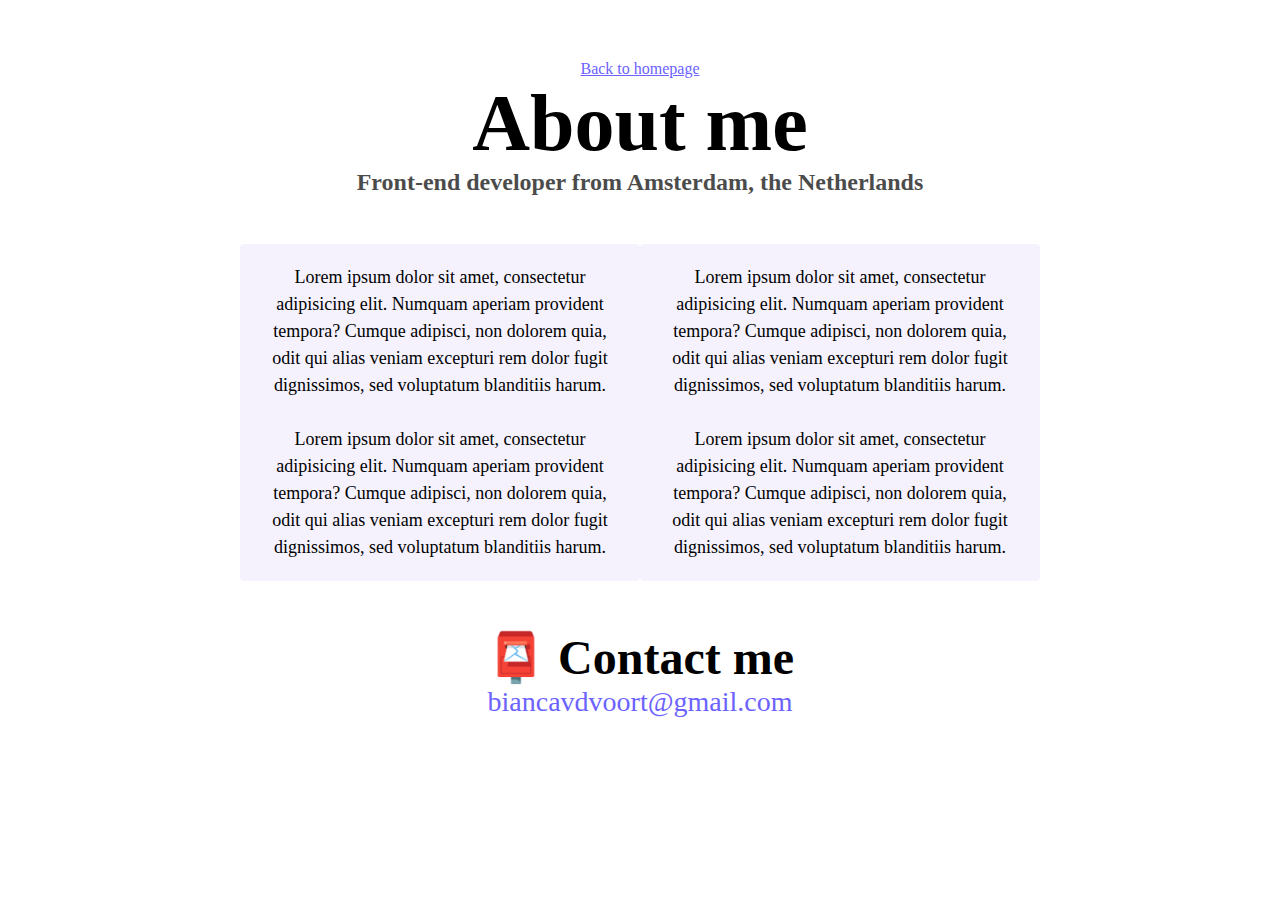
==== aboutme.html @ bd86a1dc "Added styling to buttons and added anchor link to contact me button" ====
<!DOCTYPE html>
<html lang="en">
  <head>
    <meta charset="UTF-8" />
    <meta http-equiv="X-UA-Compatible" content="IE=edge" />
    <meta name="viewport" content="width=device-width, initial-scale=1.0" />
    <title>About me</title>
    <link rel="stylesheet" href="src/style.css" />
  </head>
  <body>
    <a href="index.html" class="homepage">Back to homepage</a>
    <h1>About me</h1>

    <h3>Front-end developer from Amsterdam, the Netherlands</h3>

    <div class="paragraphs-about-me">
      <p>
        Lorem ipsum dolor sit amet, consectetur adipisicing elit. Numquam
        aperiam provident tempora? Cumque adipisci, non dolorem quia, odit qui
        alias veniam excepturi rem dolor fugit dignissimos, sed voluptatum
        blanditiis harum.
        <br />
        <br />
        Lorem ipsum dolor sit amet, consectetur adipisicing elit. Numquam
        aperiam provident tempora? Cumque adipisci, non dolorem quia, odit qui
        alias veniam excepturi rem dolor fugit dignissimos, sed voluptatum
        blanditiis harum.
      </p>
      <p>
        Lorem ipsum dolor sit amet, consectetur adipisicing elit. Numquam
        aperiam provident tempora? Cumque adipisci, non dolorem quia, odit qui
        alias veniam excepturi rem dolor fugit dignissimos, sed voluptatum
        blanditiis harum.
        <br />
        <br />
        Lorem ipsum dolor sit amet, consectetur adipisicing elit. Numquam
        aperiam provident tempora? Cumque adipisci, non dolorem quia, odit qui
        alias veniam excepturi rem dolor fugit dignissimos, sed voluptatum
        blanditiis harum.
      </p>
    </div>
    <div class="contact">
      <h2 id="contact-me">📮 Contact me</h2>
      <a href="mailto:biancavdvoort@gmail.com" class="email-link"
        >biancavdvoort@gmail.com</a
      >
    </div>
  </body>
</html>
---- src/style.css ----
:root {
  --primary-color: #6b62ff;
  --secondary-color: #f5f2fe;
  --box-shadow: 0 5px 10px rgba(0, 0, 0, 0.3);
}

body {
  margin: 60px auto;
  max-width: 800px;
}

h1,
h2,
h3 {
  margin: 0;
  text-align: center;
}

h2 {
  font-size: 48px;
}

h1 {
  font-size: 80px;
}

h3 {
  font-size: 24px;
  opacity: 0.7;
}

p {
  background: var(--secondary-color);
  padding: 20px;
  border-radius: 4px;
  font-size: 18px;
  line-height: 1.5;
  text-align: center;
}

.navigation-links {
  display: flex;
  margin-top: 40px;
  justify-content: center;
}

.navigation-links a {
  margin: 20px;
  border-radius: 4px;
  padding: 20px 15px;
  text-decoration: none;
  text-transform: capitalize;
}

.contact-link {
  background: var(--primary-color);
  box-shadow: var(--box-shadow);
  color: var(--secondary-color);
}

.about-link {
  border: 1px solid var(--primary-color);
  color: var(--primary-color);
}

.homepage {
  color: var(--primary-color);
  display: block;
  text-align: center;
}

.paragraphs-about-me {
  display: flex;
  margin: 30px 0;
}

.email-link {
  display: flex;
  justify-content: center;
  color: var(--primary-color);
  font-size: 28px;
  text-decoration: none;
}
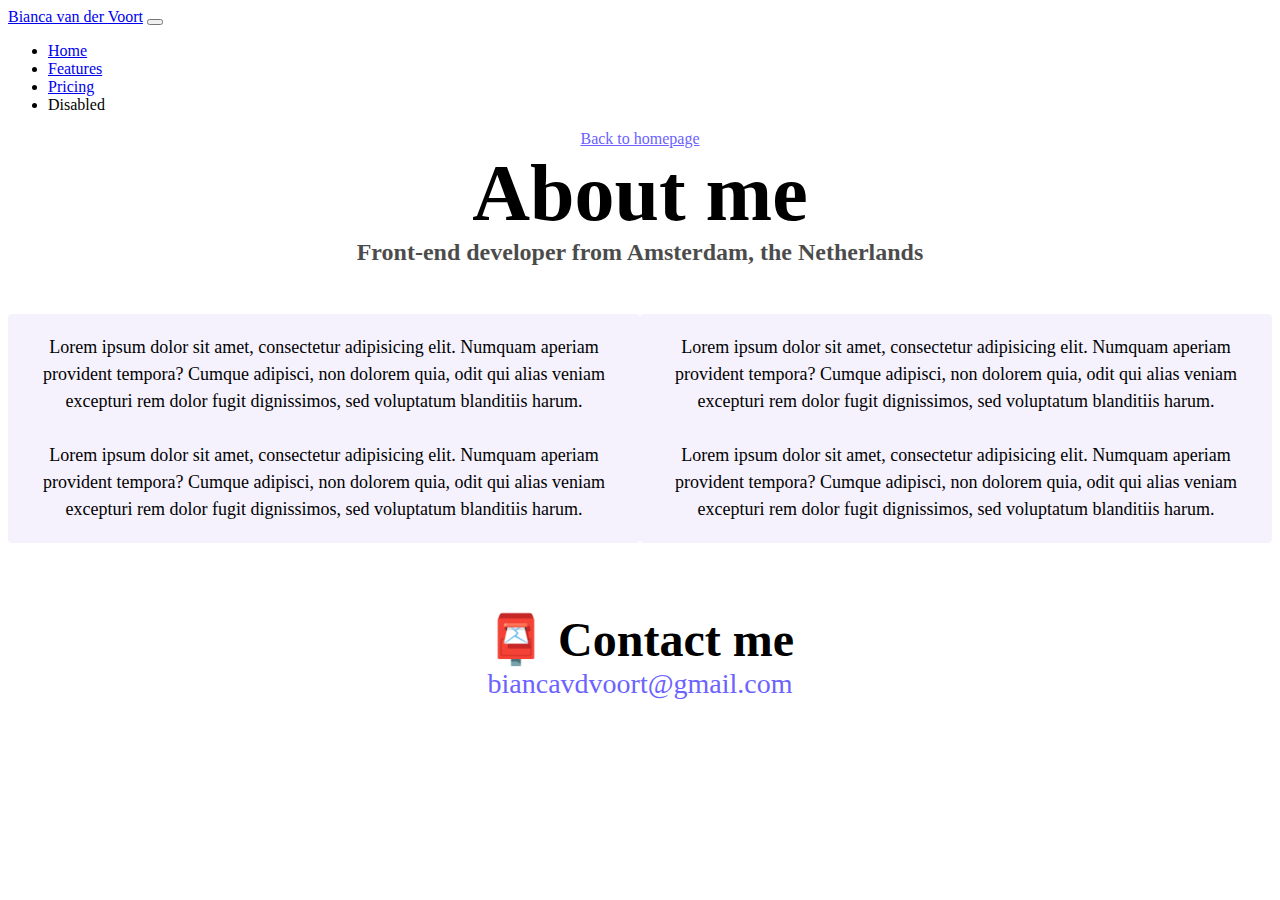
==== commit 53dfb8c9: "Added navbars to index and about me pages" ====
--- a/aboutme.html
+++ b/aboutme.html
@@ -5,9 +5,50 @@
     <meta http-equiv="X-UA-Compatible" content="IE=edge" />
     <meta name="viewport" content="width=device-width, initial-scale=1.0" />
     <title>About me</title>
+    <link
+      href="https://cdn.jsdelivr.net/npm/bootstrap@5.2.3/dist/css/bootstrap.min.css"
+      rel="stylesheet"
+      integrity="sha384-rbsA2VBKQhggwzxH7pPCaAqO46MgnOM80zW1RWuH61DGLwZJEdK2Kadq2F9CUG65"
+      crossorigin="anonymous"
+    />
     <link rel="stylesheet" href="src/style.css" />
   </head>
   <body>
+    <nav class="navbar navbar-expand-lg bg-light">
+      <div class="container-fluid">
+        <a class="navbar-brand" href="#">Bianca van der Voort</a>
+        <button
+          class="navbar-toggler"
+          type="button"
+          data-bs-toggle="collapse"
+          data-bs-target="#navbarNav"
+          aria-controls="navbarNav"
+          aria-expanded="false"
+          aria-label="Toggle navigation"
+        >
+          <span class="navbar-toggler-icon"></span>
+        </button>
+        <div class="collapse navbar-collapse" id="navbarNav">
+          <ul class="navbar-nav">
+            <li class="nav-item">
+              <a class="nav-link active" aria-current="page" href="index.html"
+                >Home</a
+              >
+            </li>
+            <li class="nav-item">
+              <a class="nav-link" href="#">Features</a>
+            </li>
+            <li class="nav-item">
+              <a class="nav-link" href="#">Pricing</a>
+            </li>
+            <li class="nav-item">
+              <a class="nav-link disabled">Disabled</a>
+            </li>
+          </ul>
+        </div>
+      </div>
+    </nav>
+
     <a href="index.html" class="homepage">Back to homepage</a>
     <h1>About me</h1>
 
@@ -45,5 +86,11 @@
         >biancavdvoort@gmail.com</a
       >
     </div>
+
+    <script
+      src="https://cdn.jsdelivr.net/npm/bootstrap@5.2.3/dist/js/bootstrap.bundle.min.js"
+      integrity="sha384-kenU1KFdBIe4zVF0s0G1M5b4hcpxyD9F7jL+jjXkk+Q2h455rYXK/7HAuoJl+0I4"
+      crossorigin="anonymous"
+    ></script>
   </body>
 </html>
--- a/src/style.css
+++ b/src/style.css
@@ -2,11 +2,6 @@
   --primary-color: #6b62ff;
   --secondary-color: #f5f2fe;
   --box-shadow: 0 5px 10px rgba(0, 0, 0, 0.3);
-}
-
-body {
-  margin: 60px auto;
-  max-width: 800px;
 }
 
 h1,
@@ -18,6 +13,7 @@
 
 h2 {
   font-size: 48px;
+  margin-top: 50px;
 }
 
 h1 {
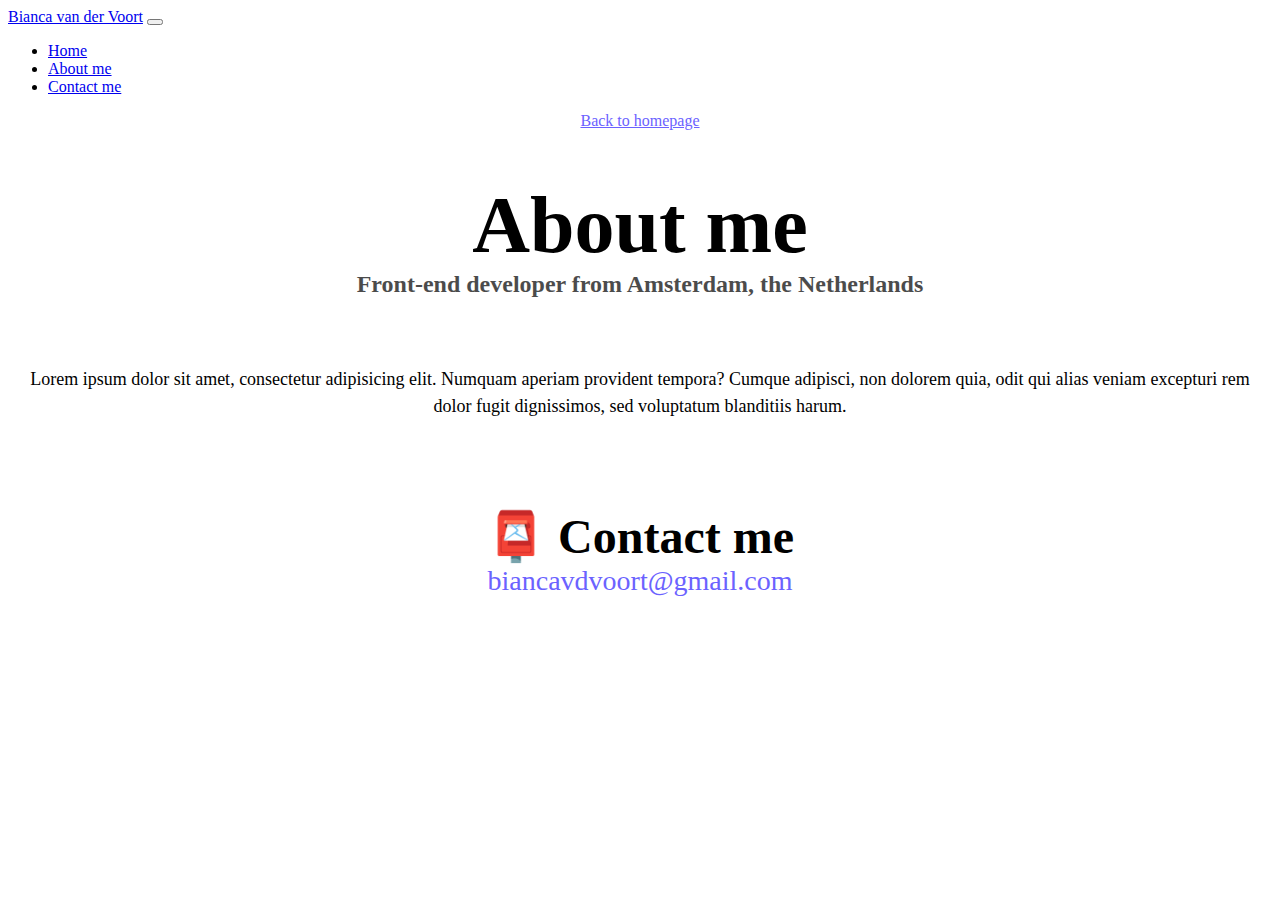
==== commit 82c13de4: "Changed the navbar about page and removed color from CSS." ====
--- a/aboutme.html
+++ b/aboutme.html
@@ -14,7 +14,7 @@
     <link rel="stylesheet" href="src/style.css" />
   </head>
   <body>
-    <nav class="navbar navbar-expand-lg bg-light">
+    <nav class="navbar navbar-expand-lg bg-light fixed-top">
       <div class="container-fluid">
         <a class="navbar-brand" href="#">Bianca van der Voort</a>
         <button
@@ -36,13 +36,10 @@
               >
             </li>
             <li class="nav-item">
-              <a class="nav-link" href="#">Features</a>
+              <a class="nav-link" href="aboutme.html">About me</a>
             </li>
             <li class="nav-item">
-              <a class="nav-link" href="#">Pricing</a>
-            </li>
-            <li class="nav-item">
-              <a class="nav-link disabled">Disabled</a>
+              <a class="nav-link" href="aboutme.html#contact-me">Contact me</a>
             </li>
           </ul>
         </div>
@@ -50,30 +47,12 @@
     </nav>
 
     <a href="index.html" class="homepage">Back to homepage</a>
-    <h1>About me</h1>
+    <h1 class="about-me-h1">About me</h1>
 
     <h3>Front-end developer from Amsterdam, the Netherlands</h3>
 
     <div class="paragraphs-about-me">
       <p>
-        Lorem ipsum dolor sit amet, consectetur adipisicing elit. Numquam
-        aperiam provident tempora? Cumque adipisci, non dolorem quia, odit qui
-        alias veniam excepturi rem dolor fugit dignissimos, sed voluptatum
-        blanditiis harum.
-        <br />
-        <br />
-        Lorem ipsum dolor sit amet, consectetur adipisicing elit. Numquam
-        aperiam provident tempora? Cumque adipisci, non dolorem quia, odit qui
-        alias veniam excepturi rem dolor fugit dignissimos, sed voluptatum
-        blanditiis harum.
-      </p>
-      <p>
-        Lorem ipsum dolor sit amet, consectetur adipisicing elit. Numquam
-        aperiam provident tempora? Cumque adipisci, non dolorem quia, odit qui
-        alias veniam excepturi rem dolor fugit dignissimos, sed voluptatum
-        blanditiis harum.
-        <br />
-        <br />
         Lorem ipsum dolor sit amet, consectetur adipisicing elit. Numquam
         aperiam provident tempora? Cumque adipisci, non dolorem quia, odit qui
         alias veniam excepturi rem dolor fugit dignissimos, sed voluptatum
--- a/src/style.css
+++ b/src/style.css
@@ -26,7 +26,6 @@
 }
 
 p {
-  background: var(--secondary-color);
   padding: 20px;
   border-radius: 4px;
   font-size: 18px;
@@ -77,3 +76,7 @@
   font-size: 28px;
   text-decoration: none;
 }
+
+.about-me-h1 {
+  margin-top: 50px;
+}
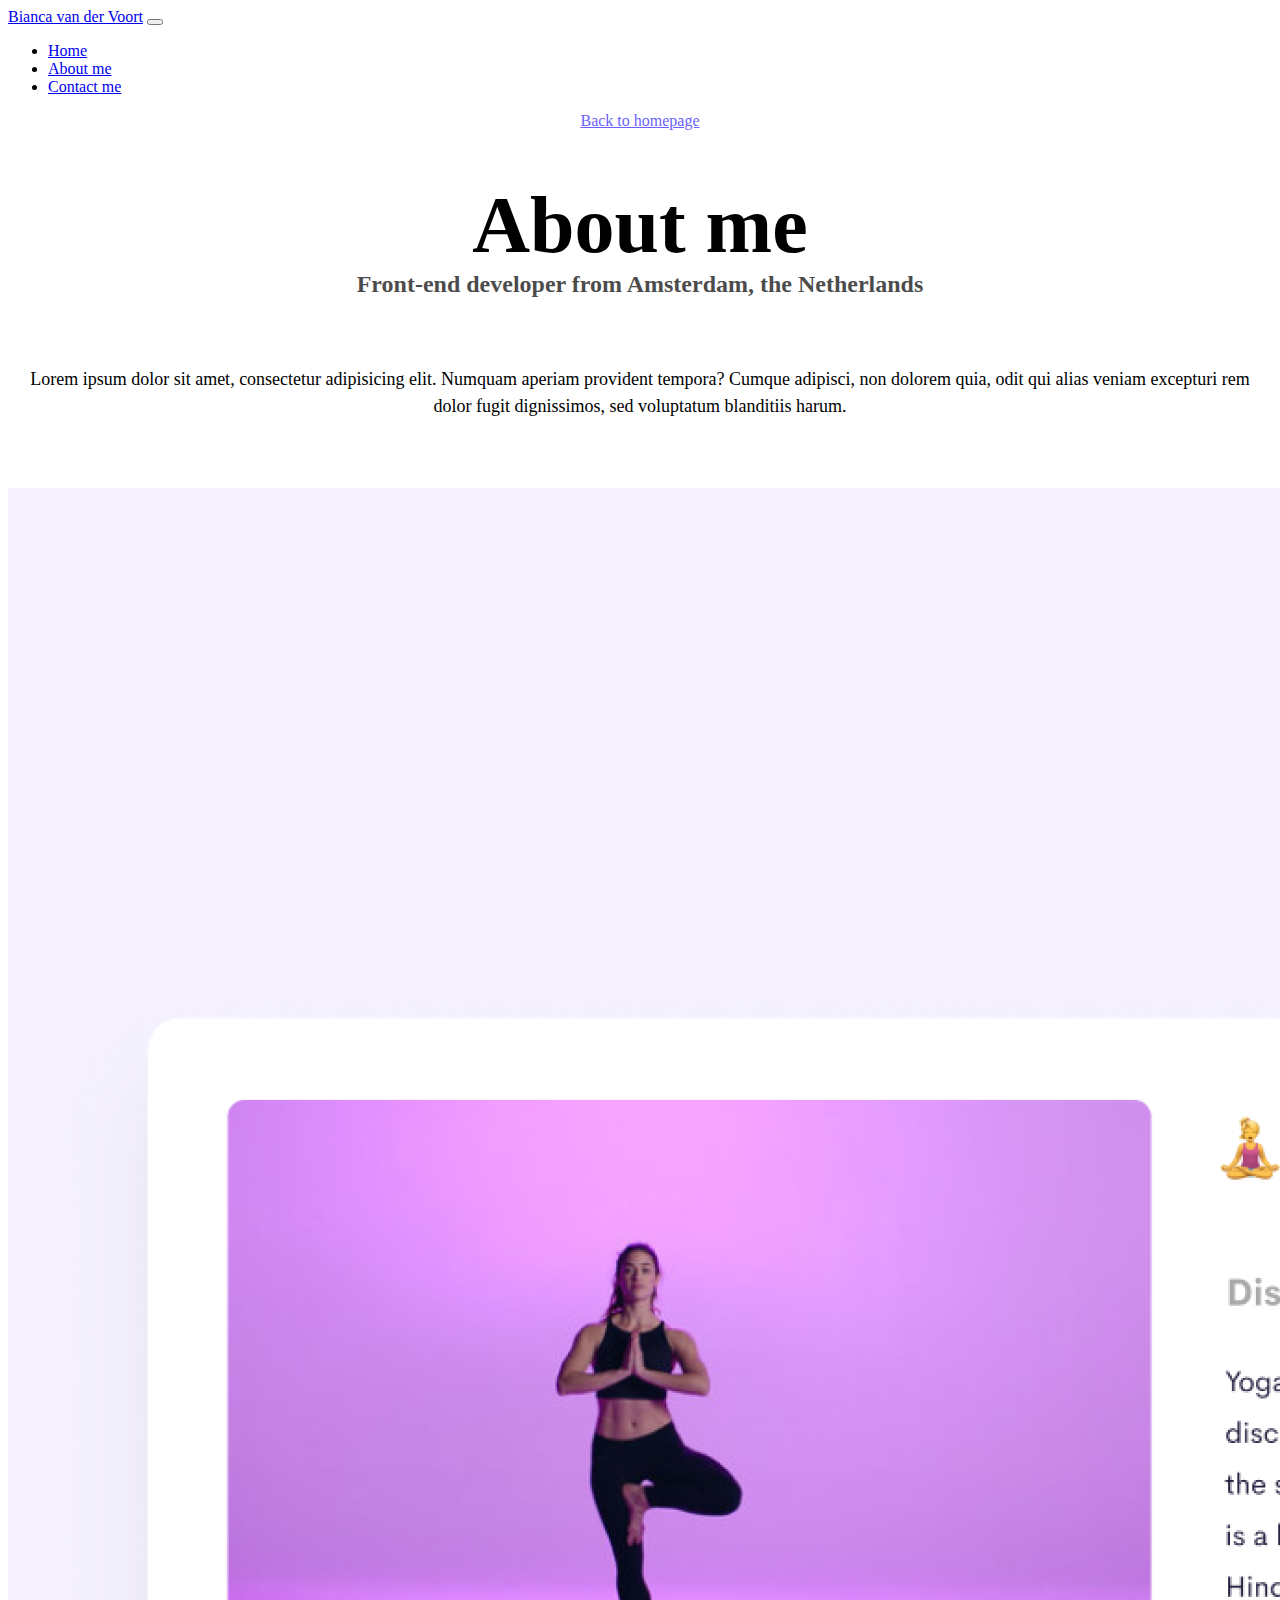
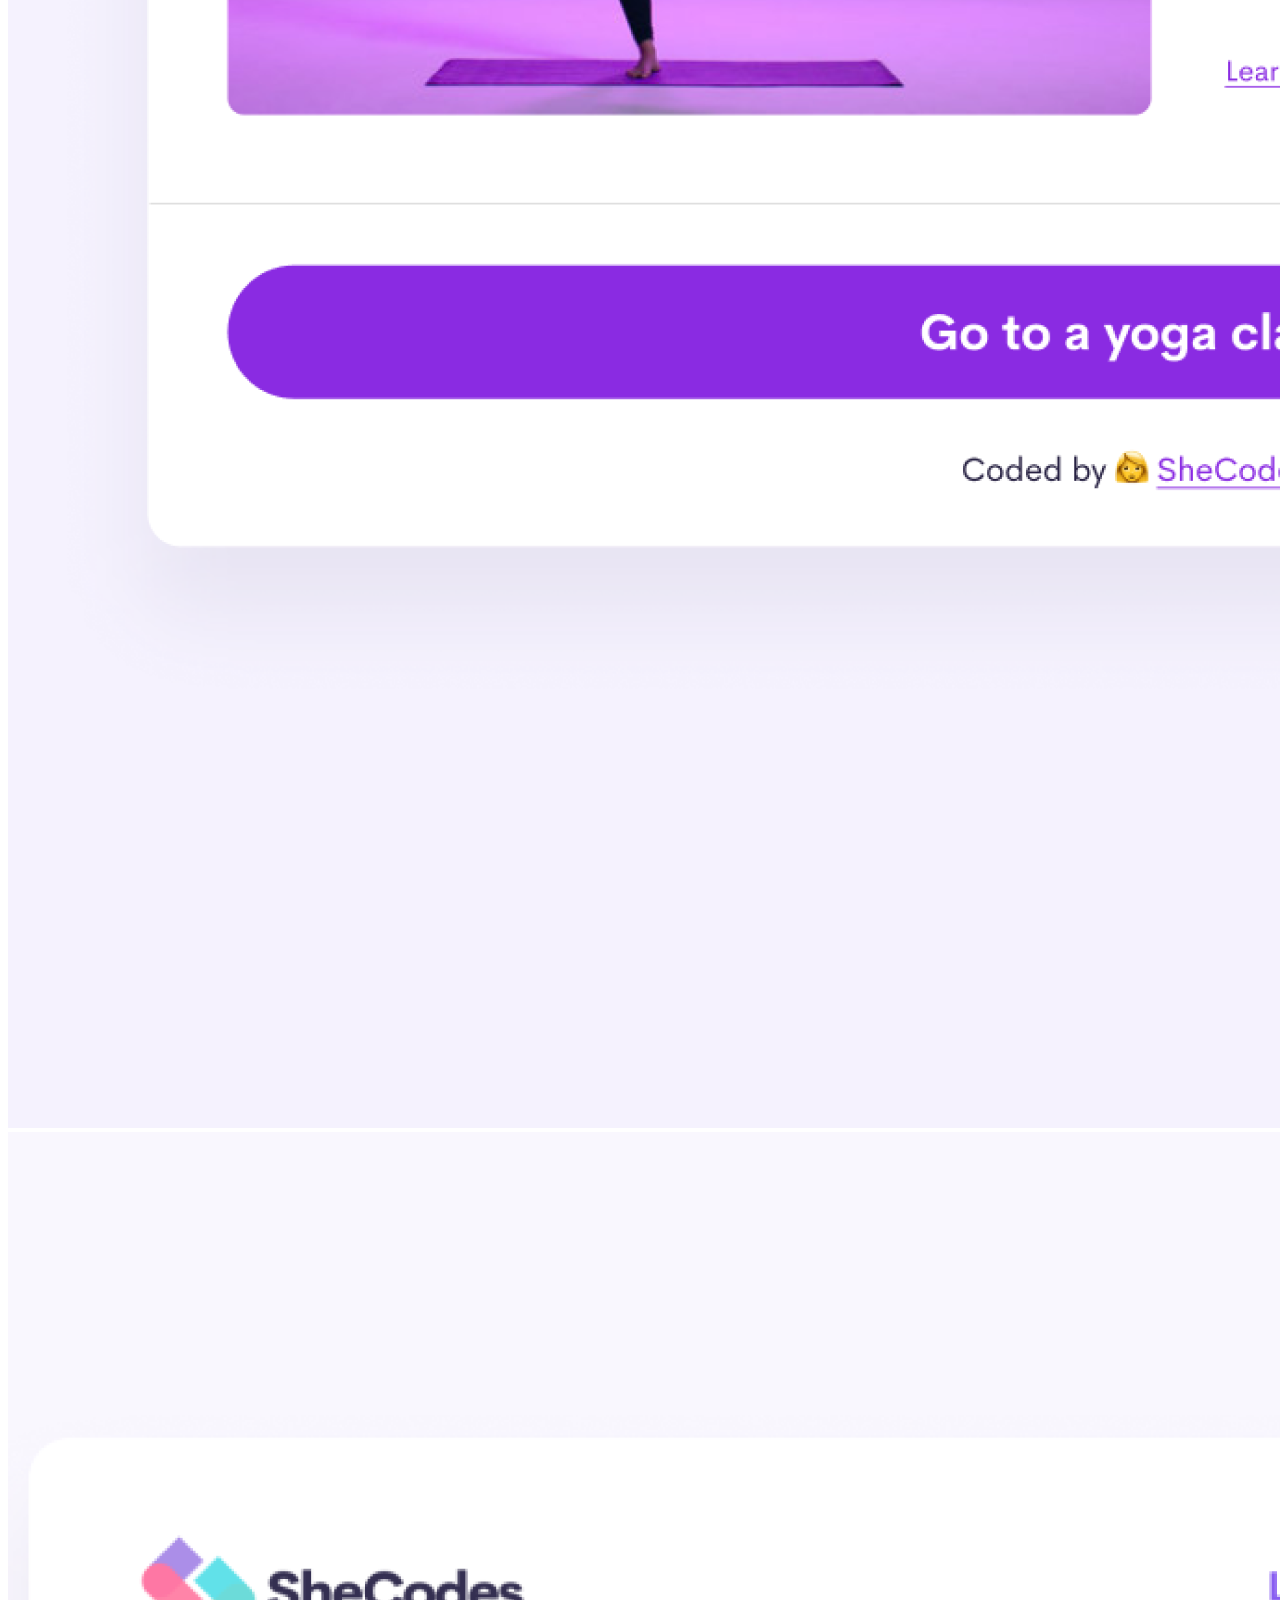
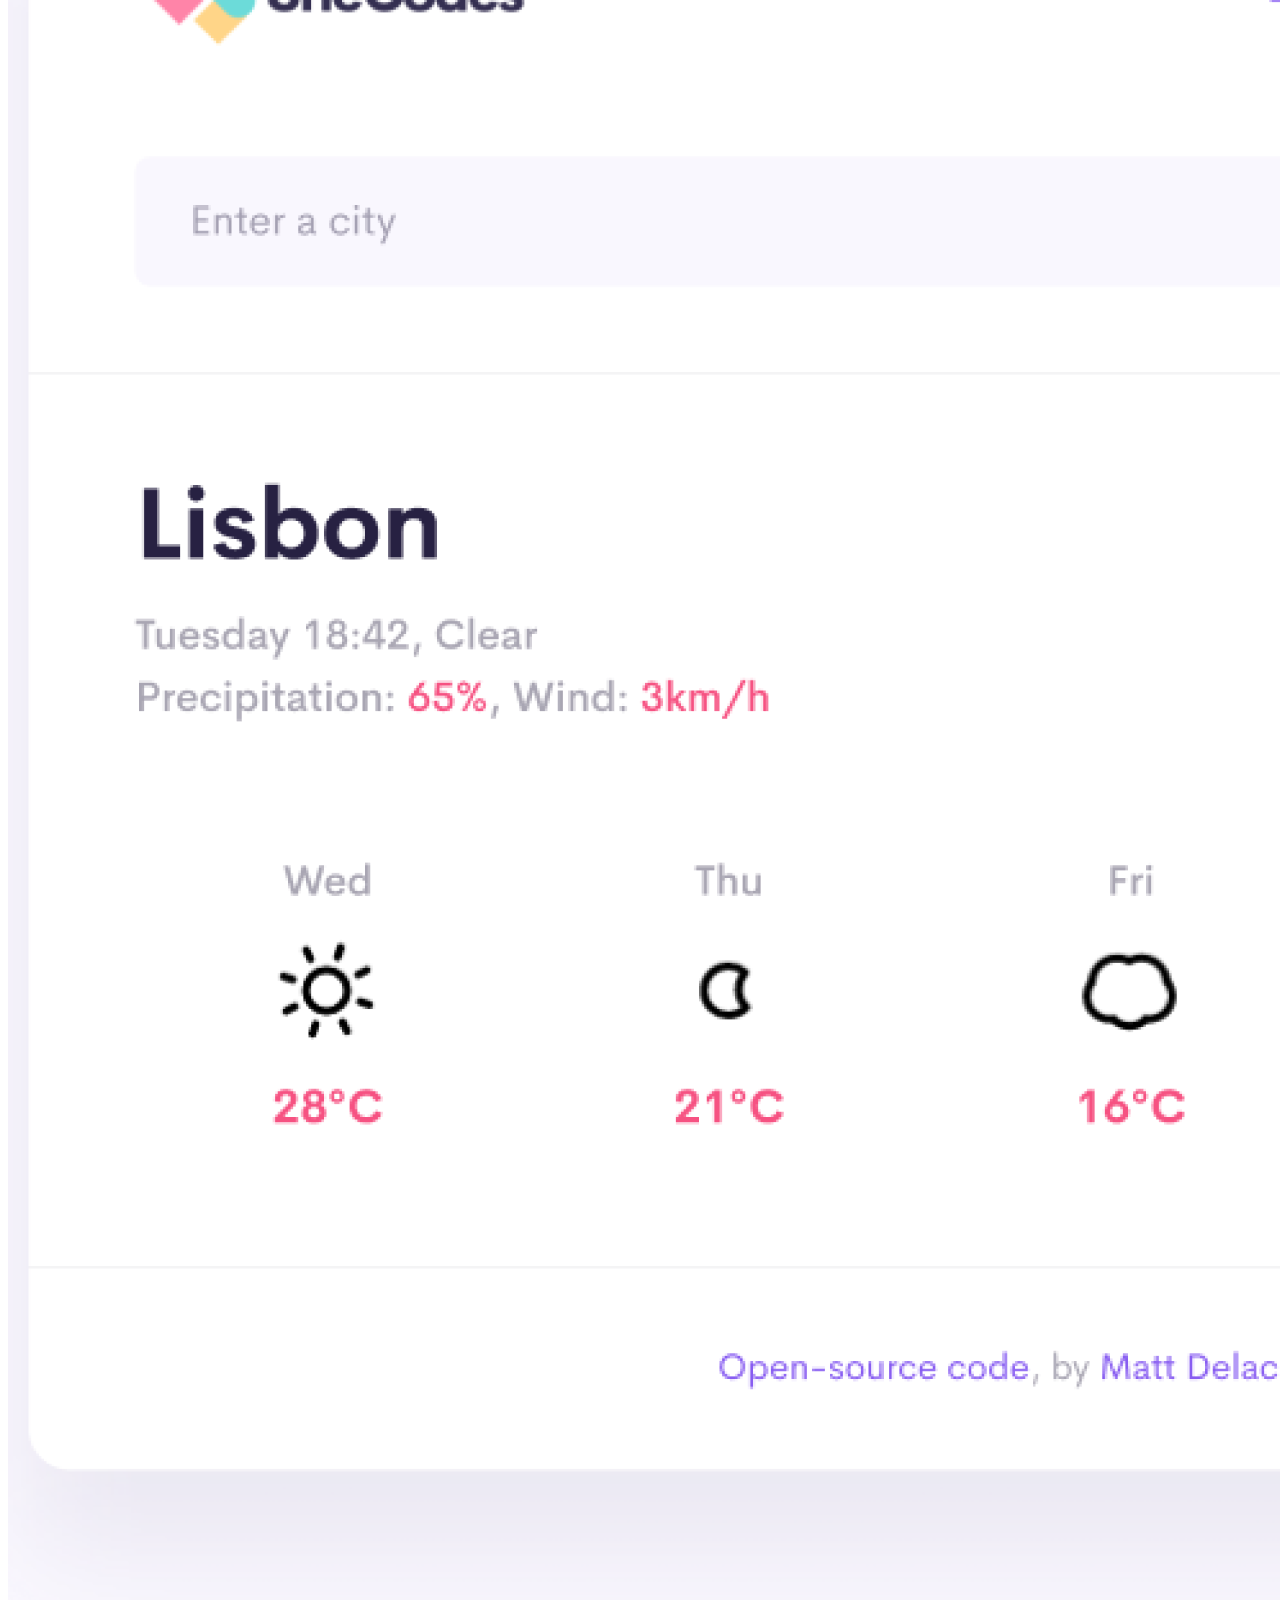
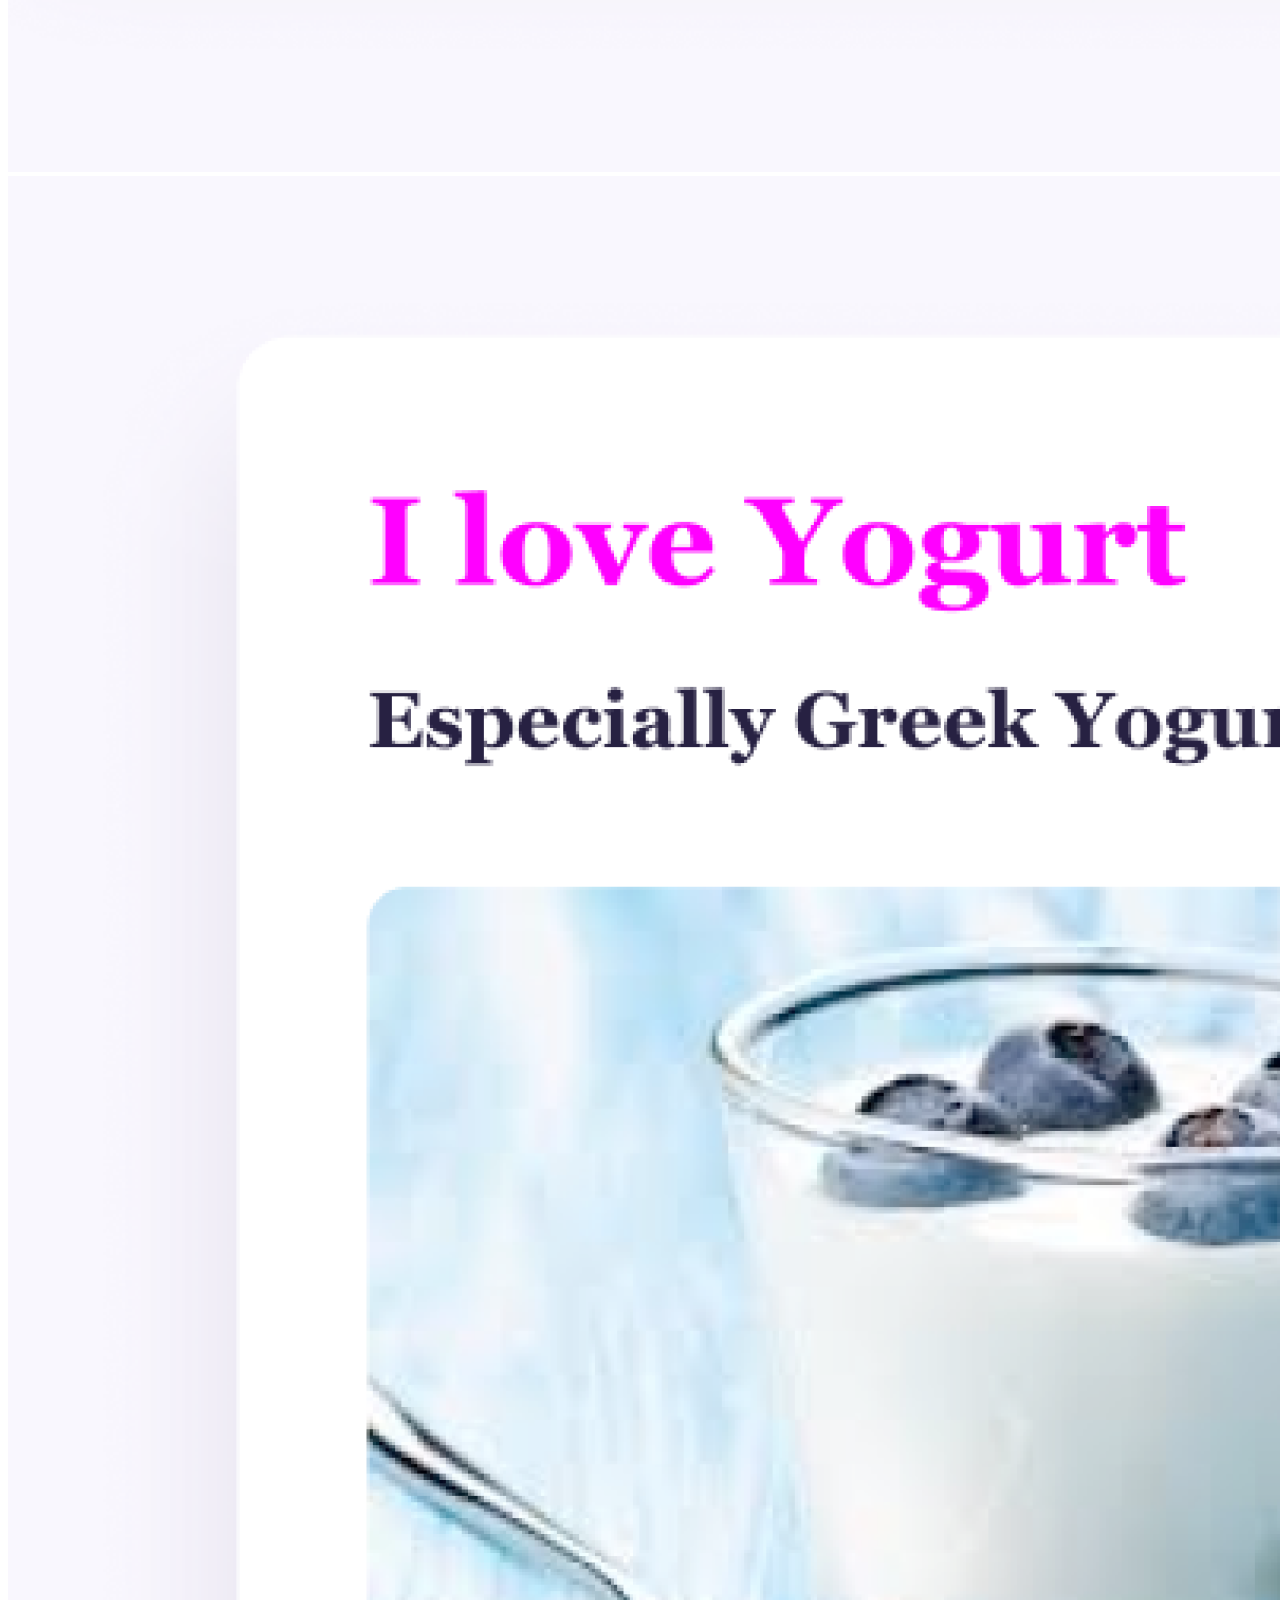
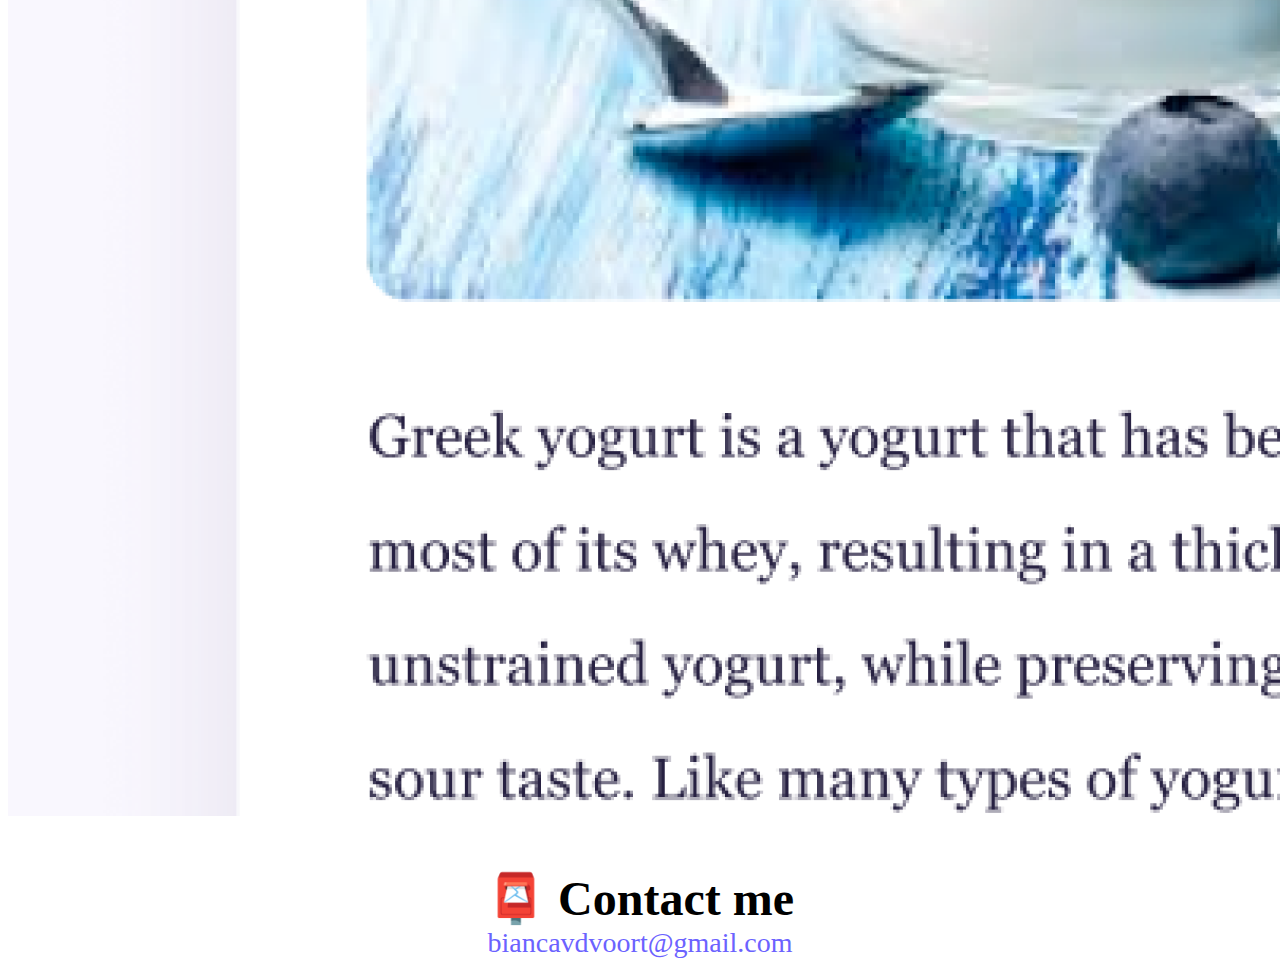
==== commit 9717efa0: "Added images to about me page" ====
--- a/aboutme.html
+++ b/aboutme.html
@@ -59,6 +59,21 @@
         blanditiis harum.
       </p>
     </div>
+
+    <div class="container">
+      <div class="row">
+        <div class="col-sm-4">
+          <img src="images/yoga.png" class="img-fluid p-2 shadow rounded" />
+        </div>
+        <div class="col-sm-4">
+          <img src="images/weather.png" class="img-fluid p-2 shadow rounded" />
+        </div>
+        <div class="col-sm-4">
+          <img src="images/yogurt.png" class="img-fluid p-2 shadow rounded" />
+        </div>
+      </div>
+    </div>
+
     <div class="contact">
       <h2 id="contact-me">📮 Contact me</h2>
       <a href="mailto:biancavdvoort@gmail.com" class="email-link"
--- a/src/style.css
+++ b/src/style.css
@@ -80,3 +80,8 @@
 .about-me-h1 {
   margin-top: 50px;
 }
+
+.row {
+  display: flex;
+  flex-wrap: wrap;
+}
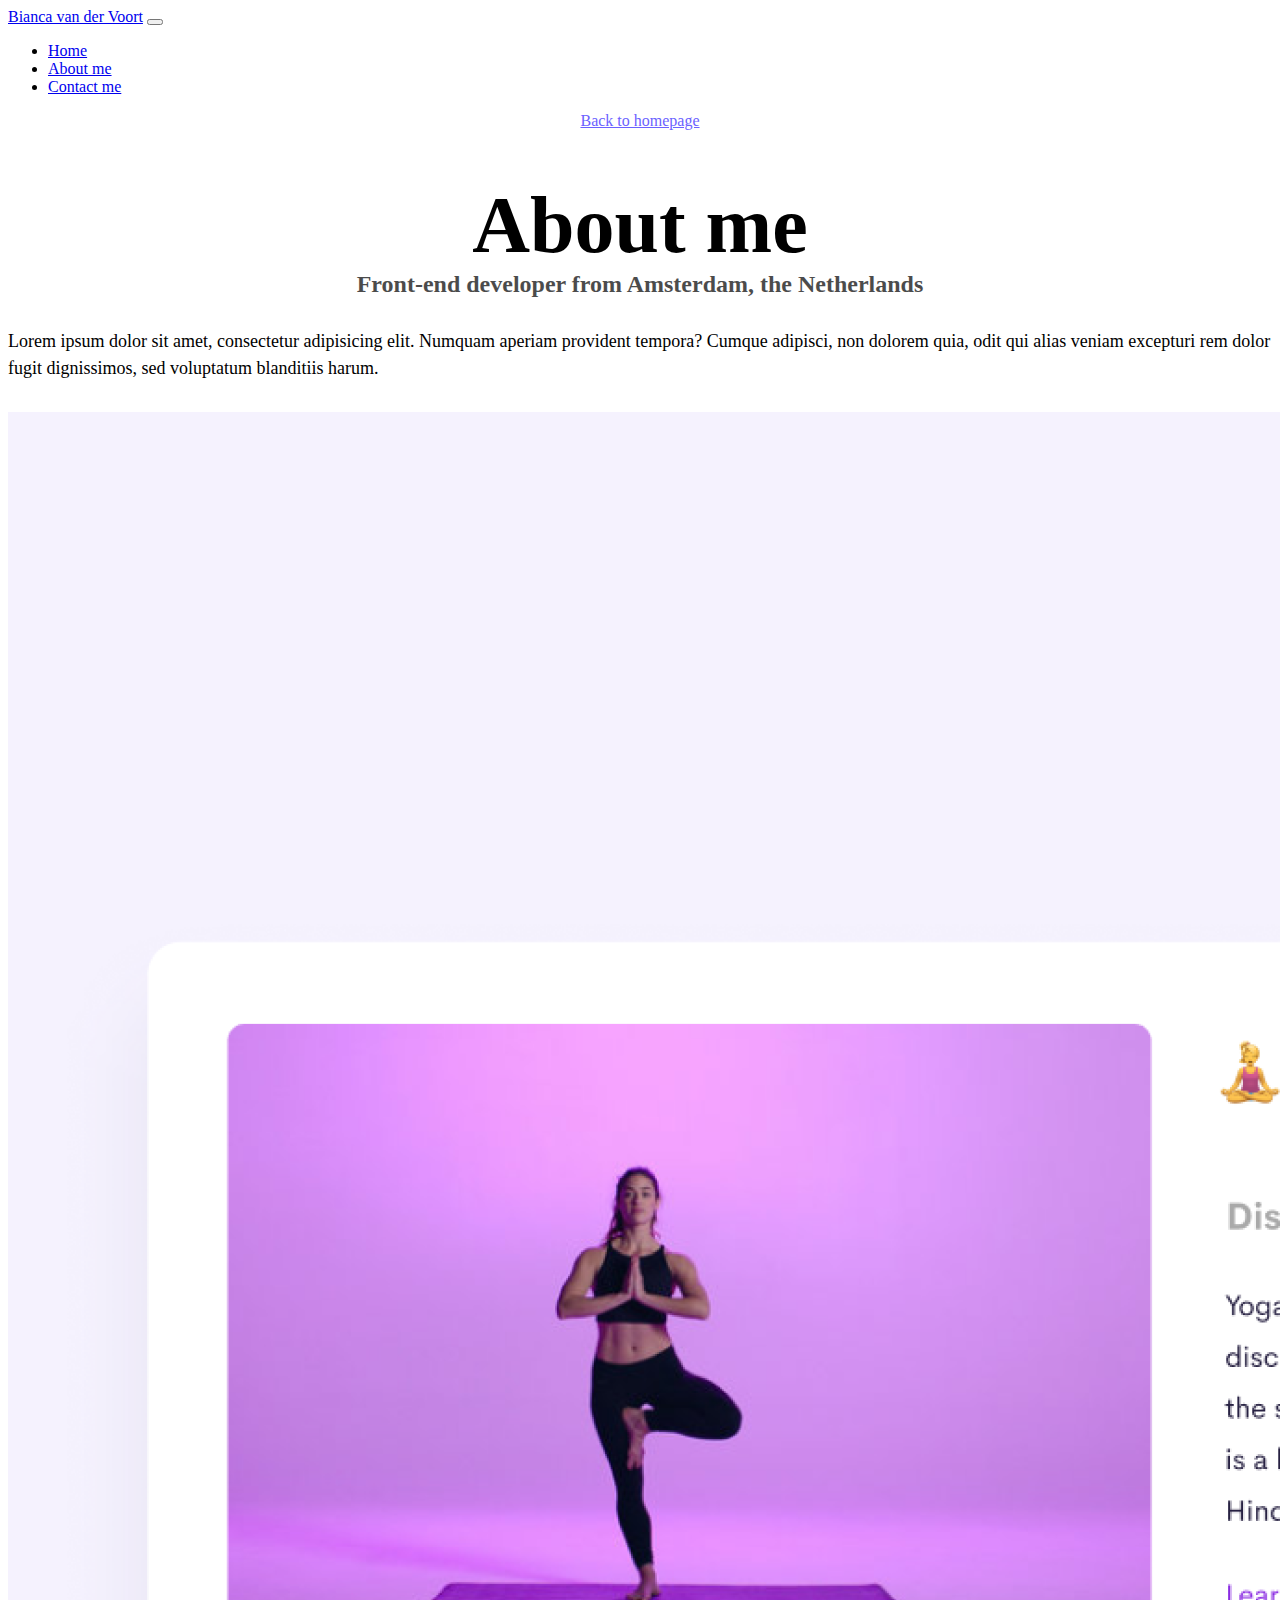
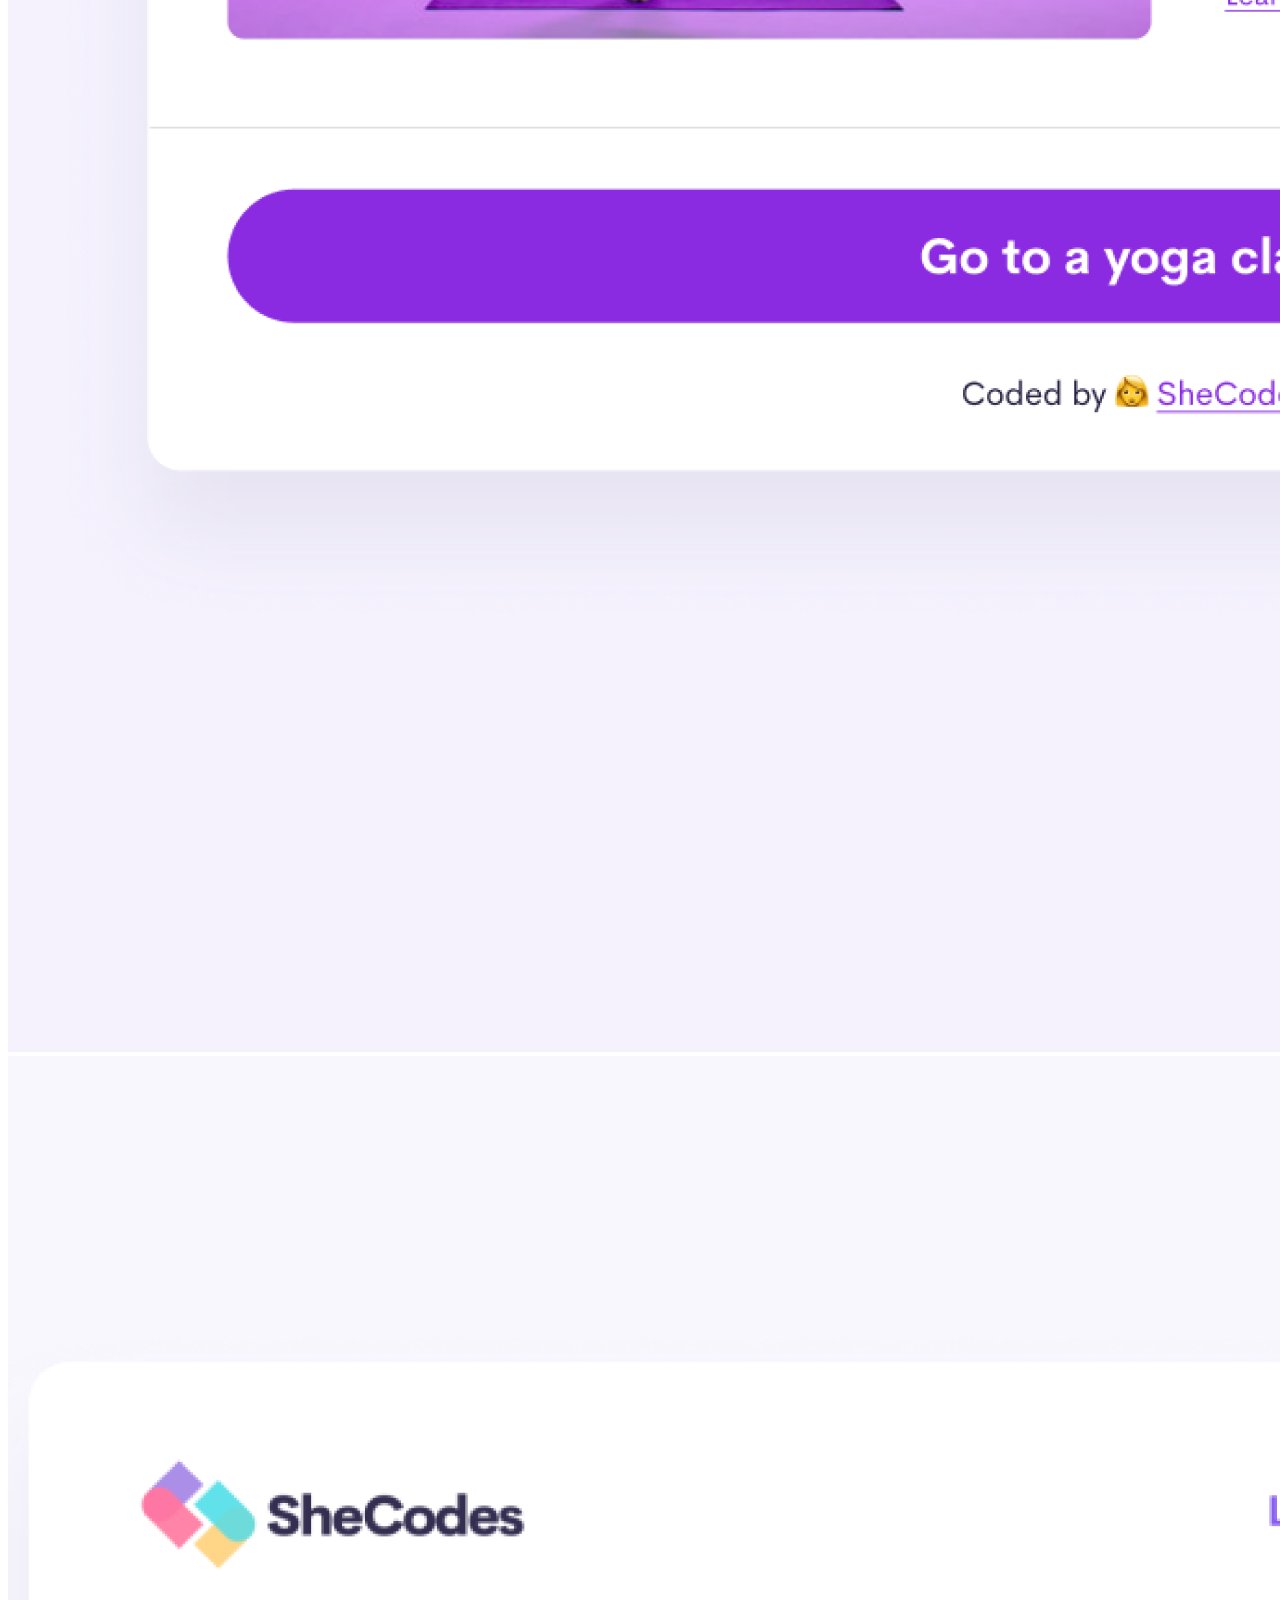
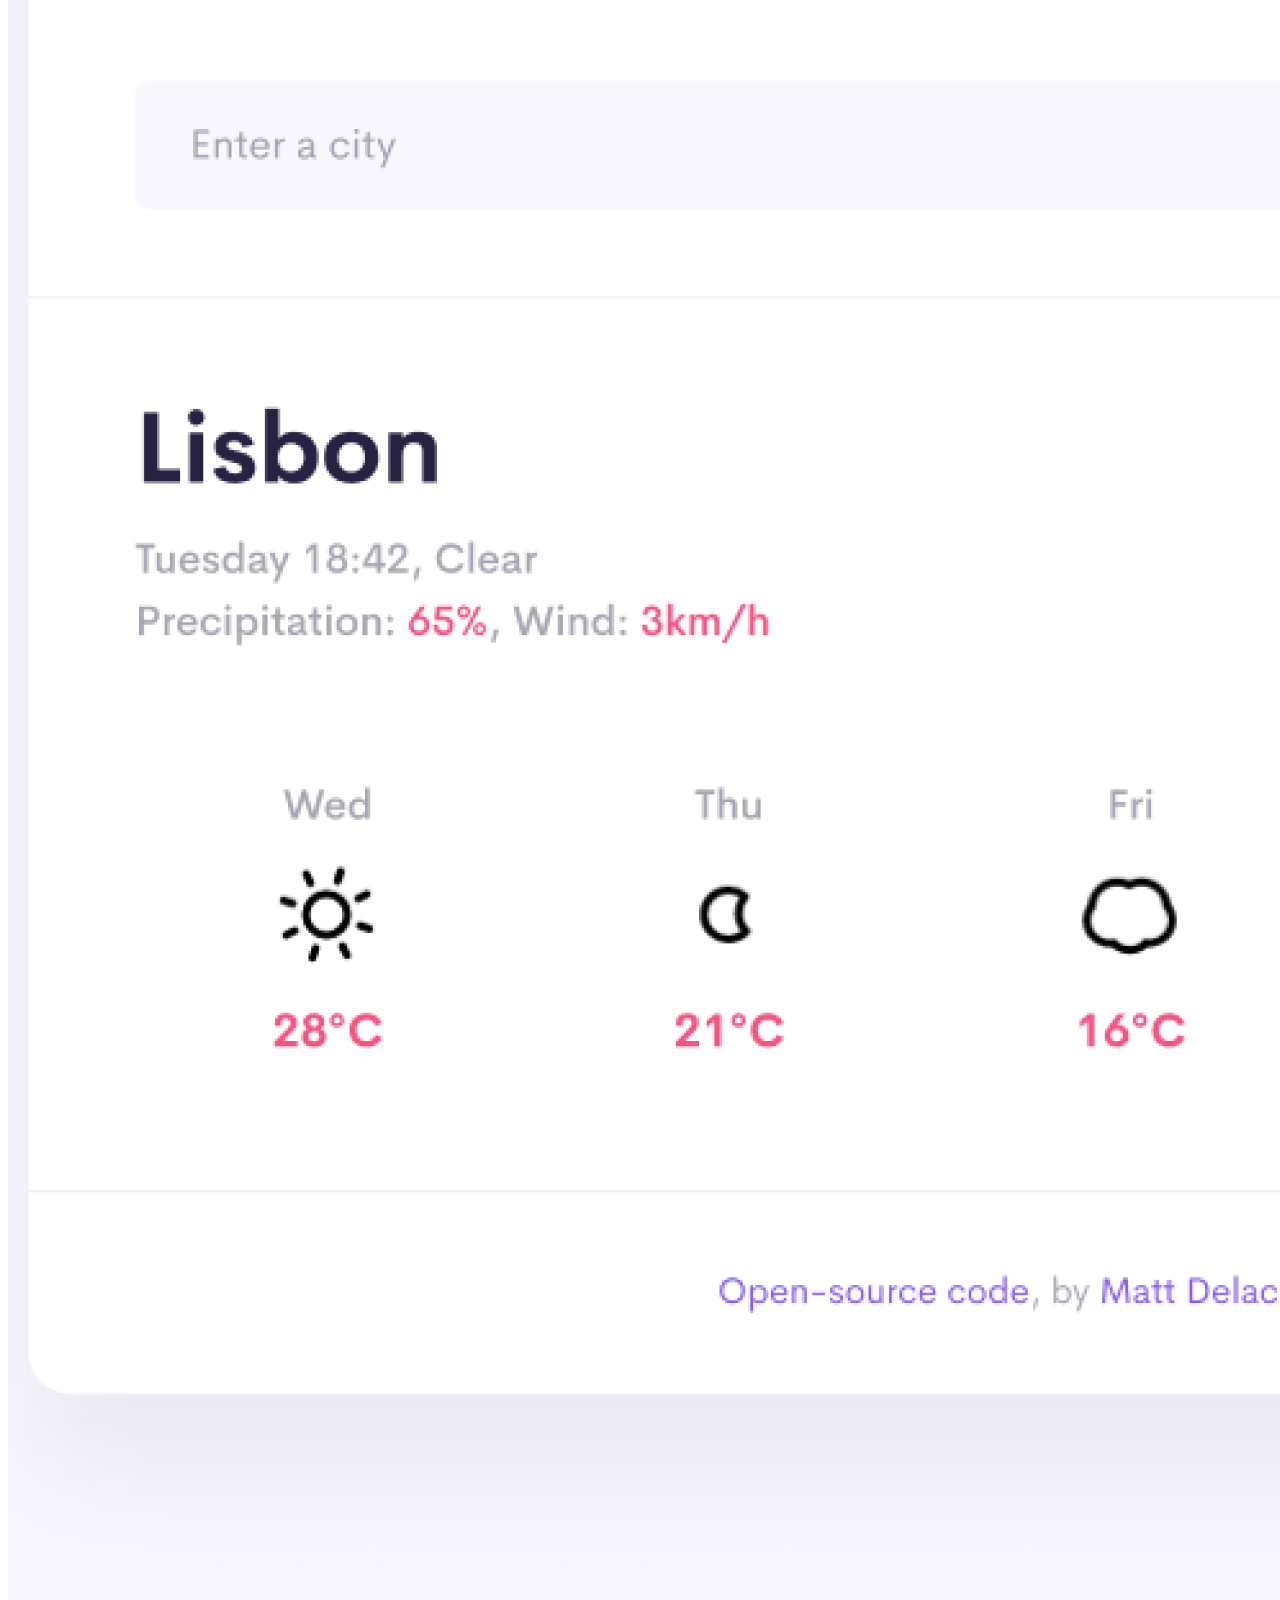
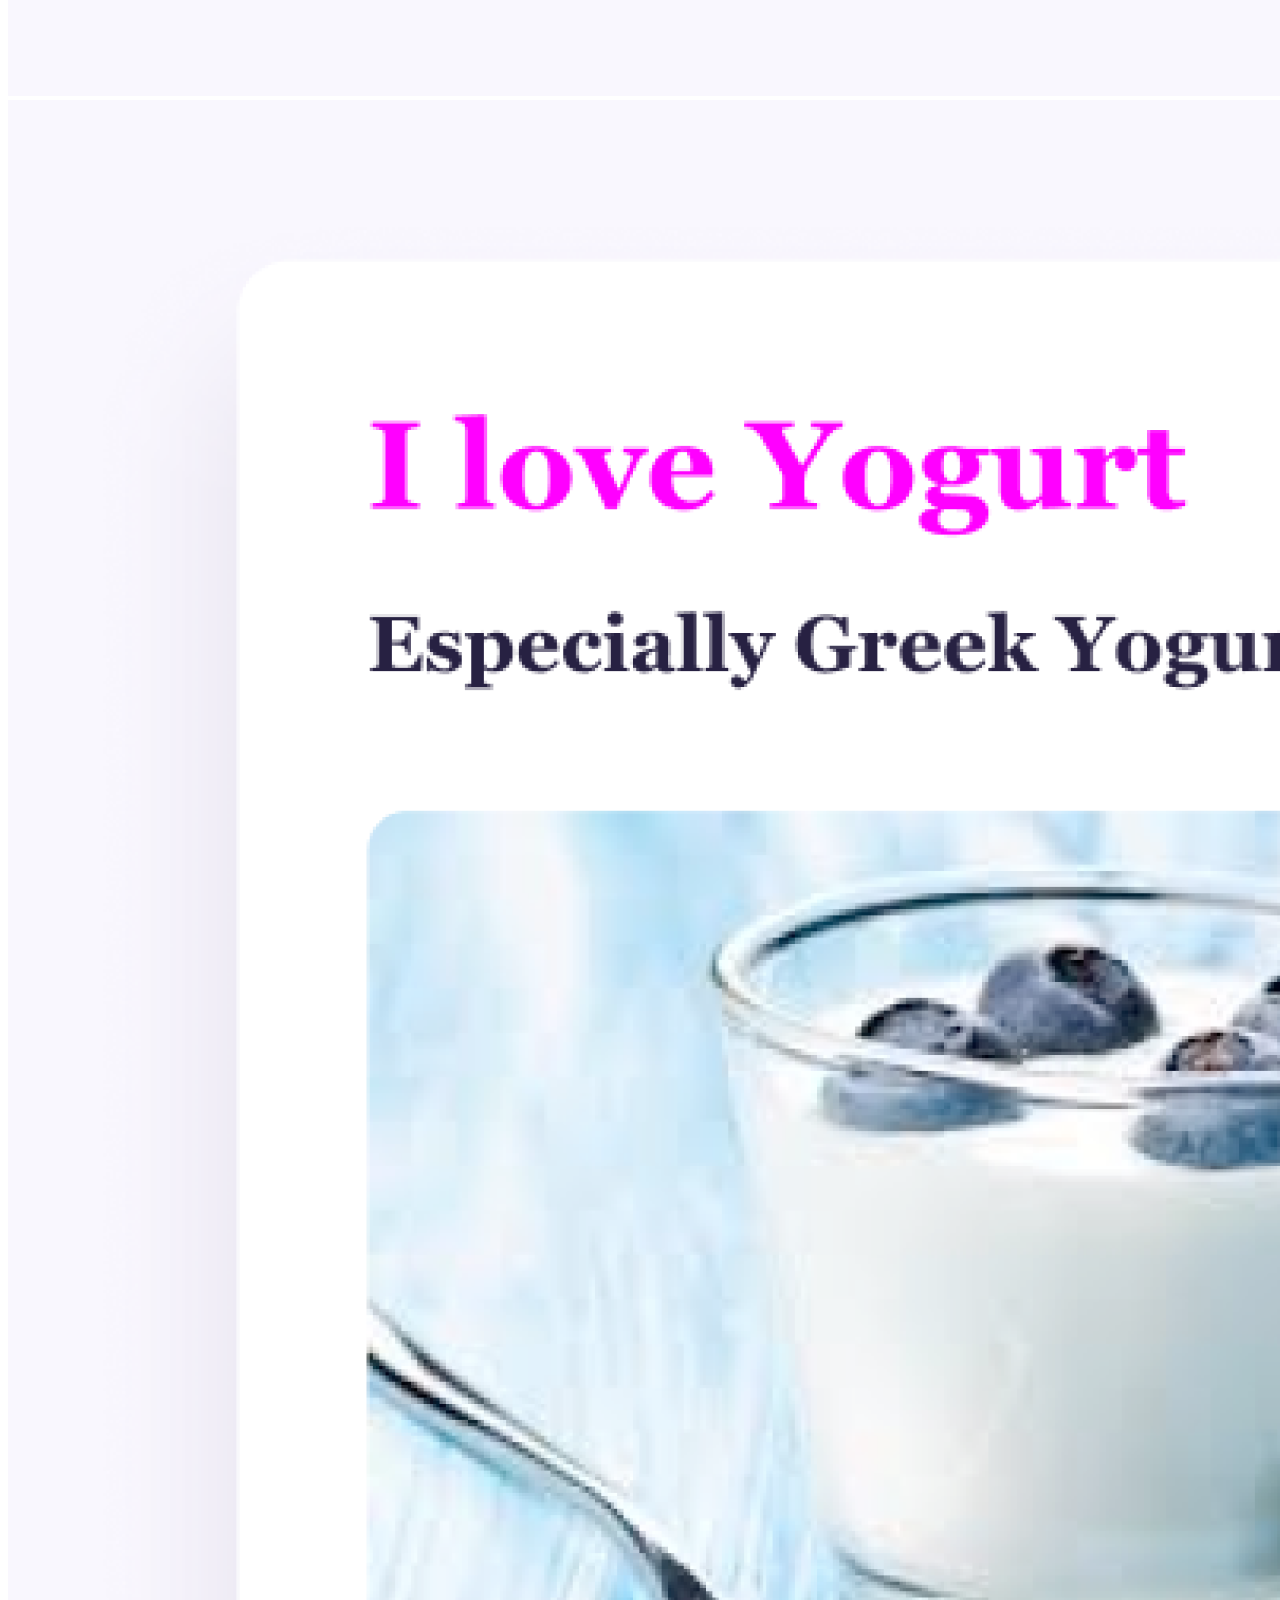
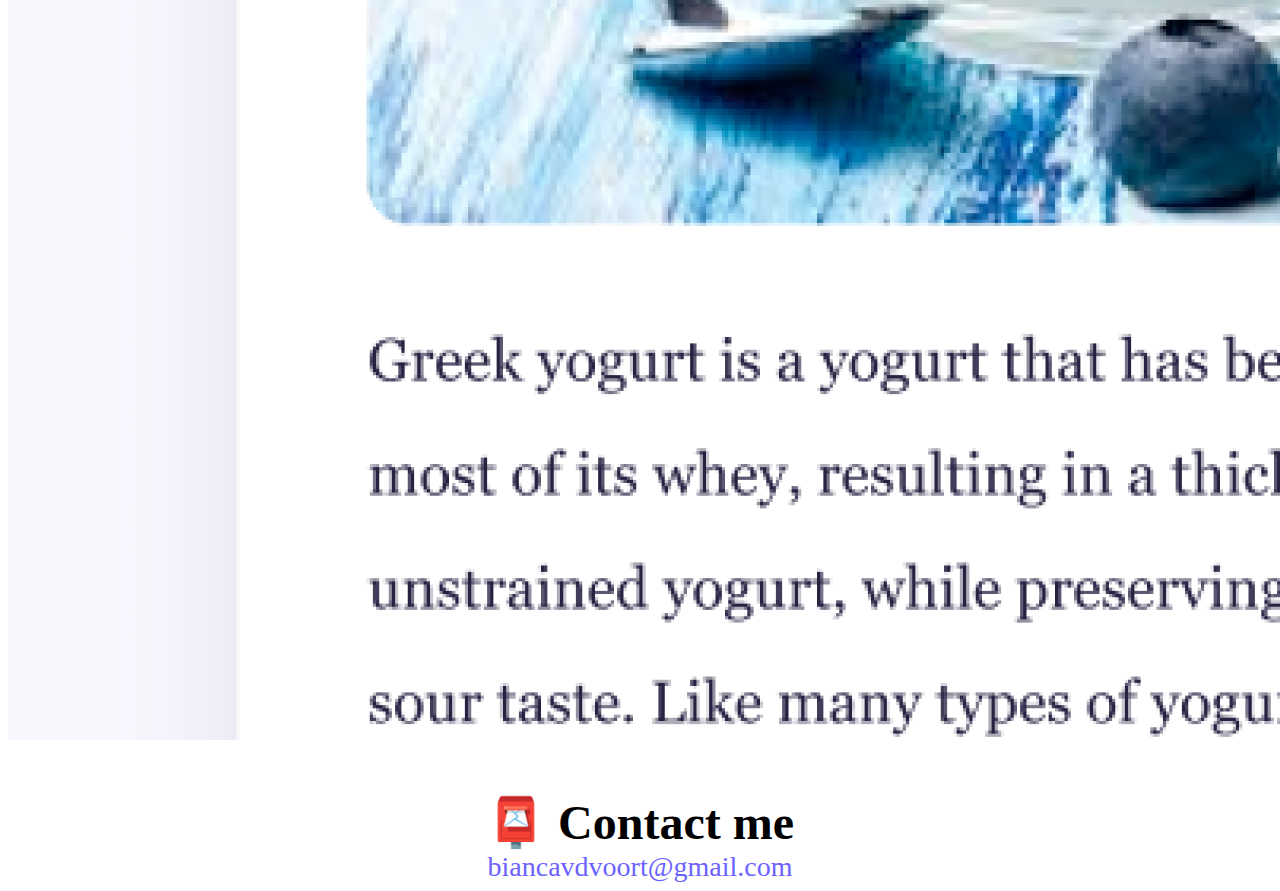
==== commit 7e90d21e: "Removed text-align center and removed unnecessary CSS." ====
--- a/aboutme.html
+++ b/aboutme.html
@@ -74,7 +74,7 @@
       </div>
     </div>
 
-    <div class="contact">
+    <div class="contact mt-5">
       <h2 id="contact-me">📮 Contact me</h2>
       <a href="mailto:biancavdvoort@gmail.com" class="email-link"
         >biancavdvoort@gmail.com</a
--- a/src/style.css
+++ b/src/style.css
@@ -26,11 +26,8 @@
 }
 
 p {
-  padding: 20px;
-  border-radius: 4px;
   font-size: 18px;
   line-height: 1.5;
-  text-align: center;
 }
 
 .navigation-links {
@@ -65,7 +62,6 @@
 }
 
 .paragraphs-about-me {
-  display: flex;
   margin: 30px 0;
 }
 
@@ -81,7 +77,12 @@
   margin-top: 50px;
 }
 
-.row {
-  display: flex;
-  flex-wrap: wrap;
+.primary-link {
+  border-radius: 4px;
+  padding: 20px 15px;
+  text-decoration: none;
+  text-transform: capitalize;
+  background: var(--primary-color);
+  box-shadow: var(--box-shadow);
+  color: white;
 }
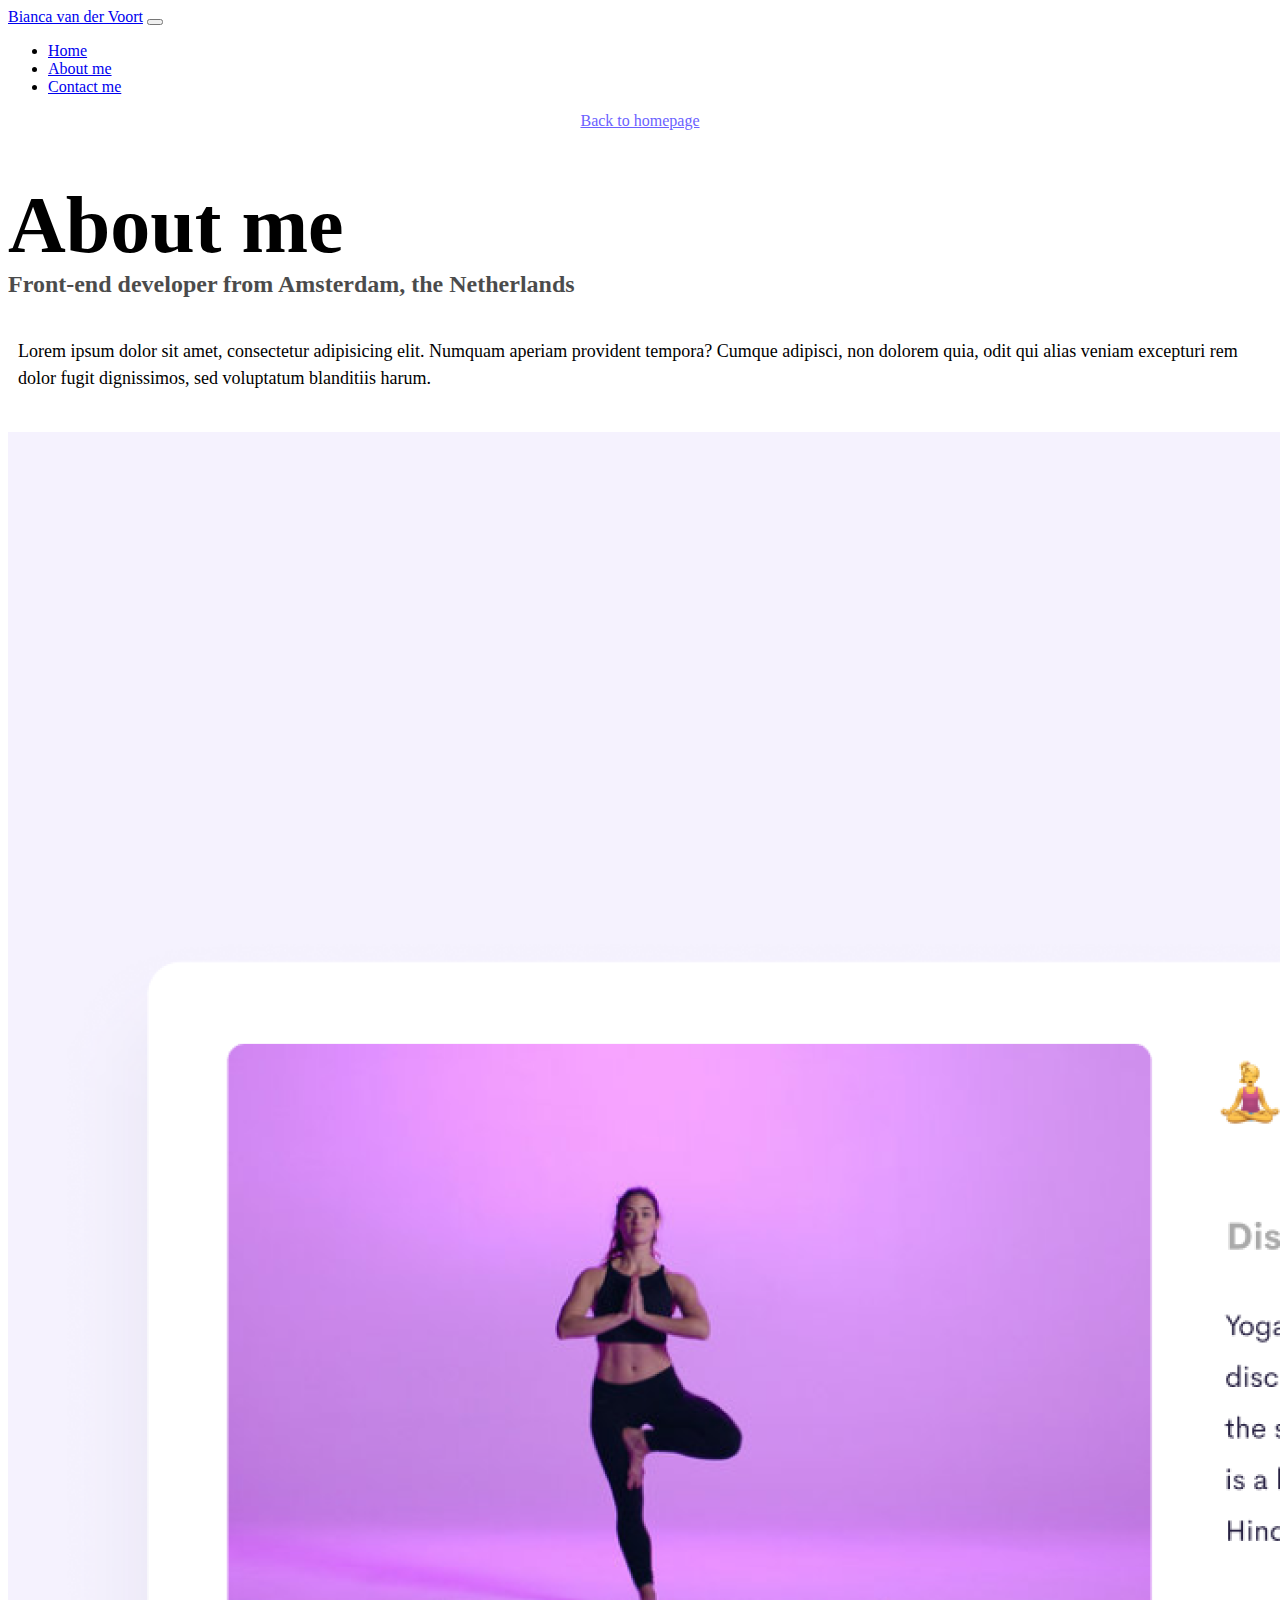
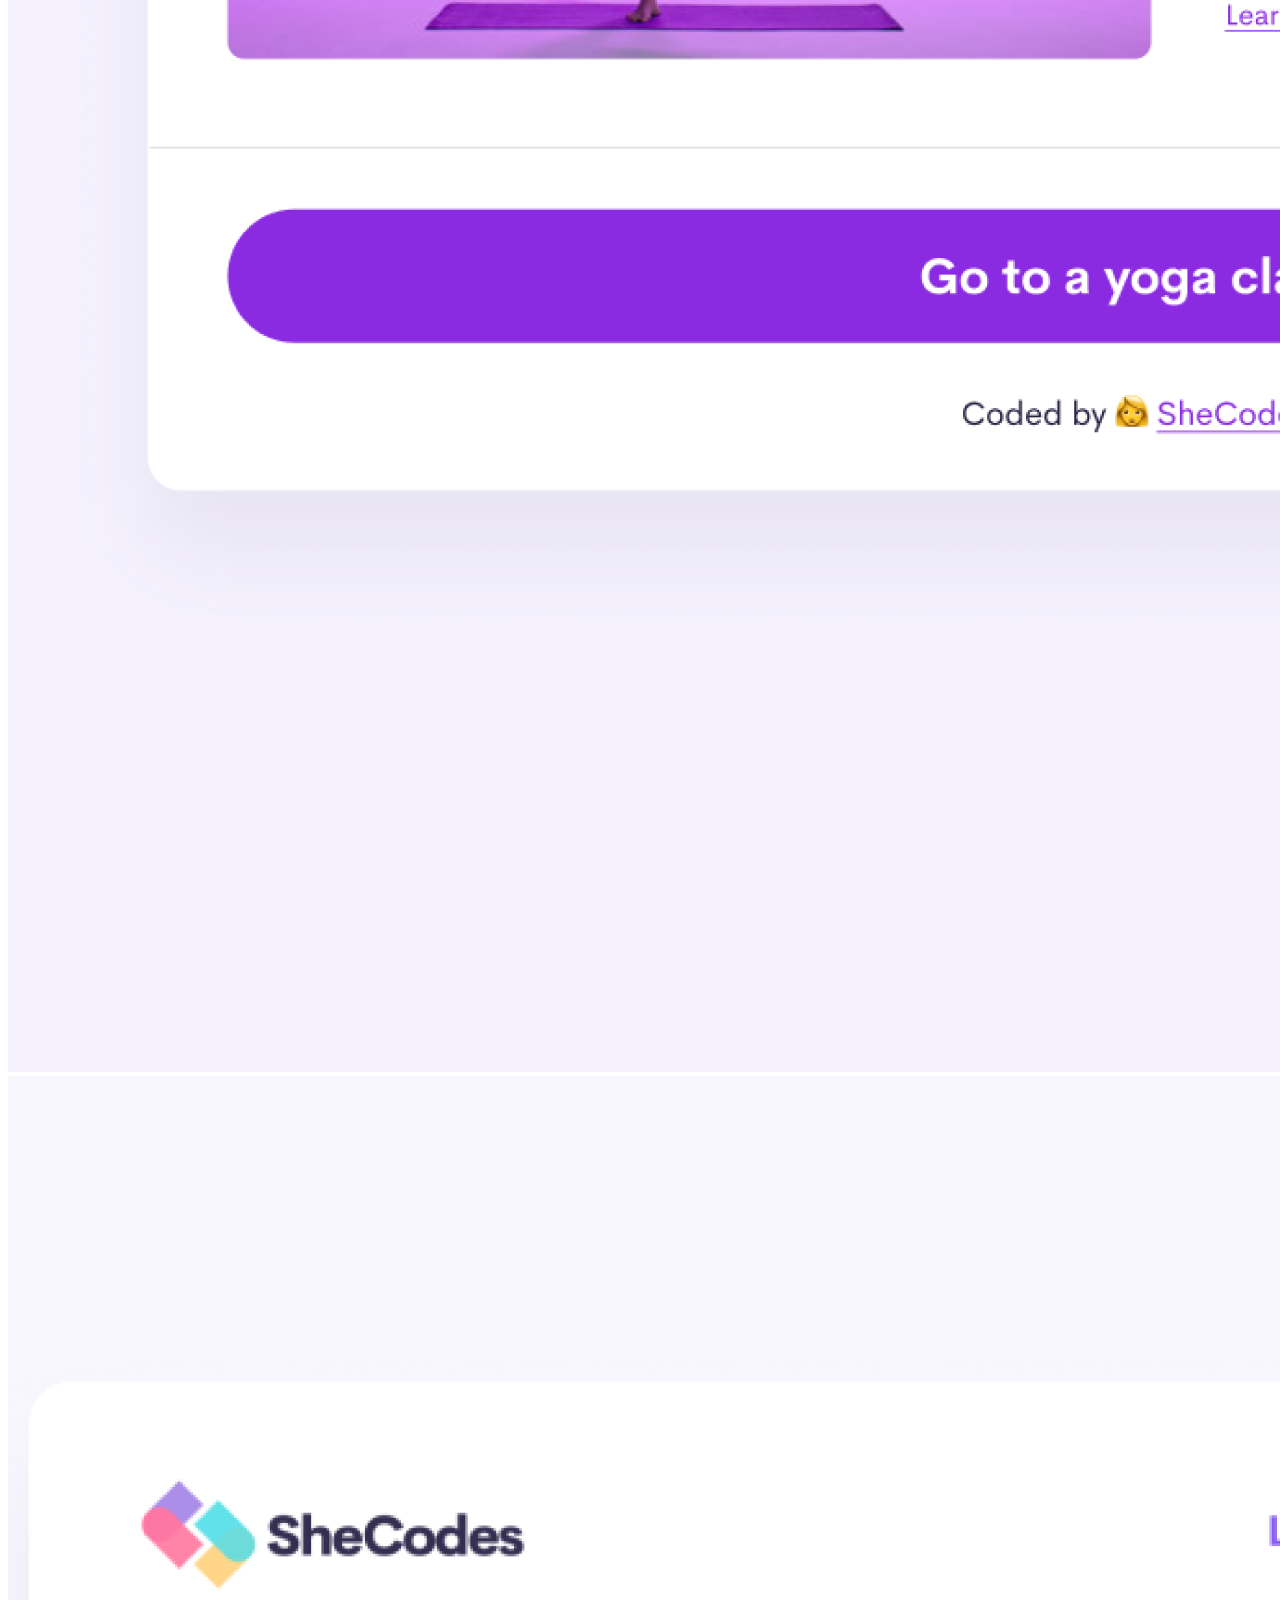
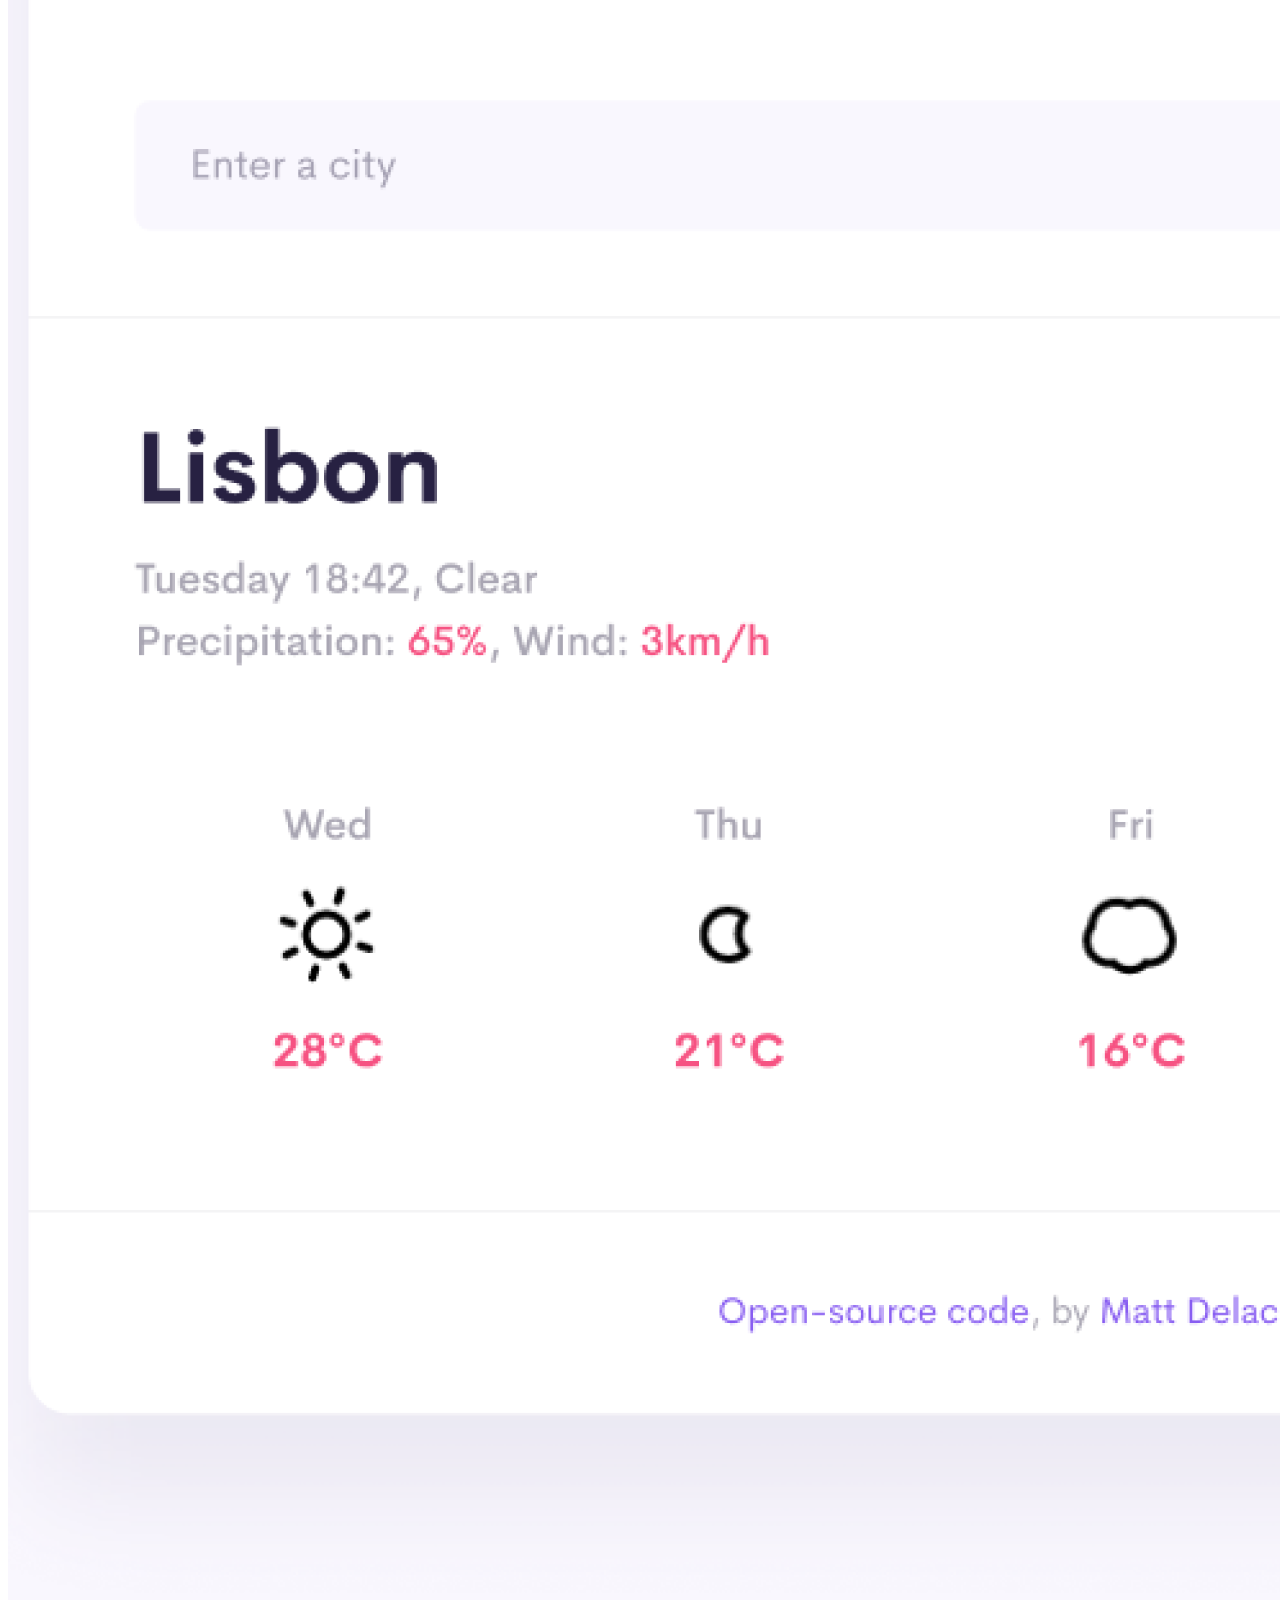
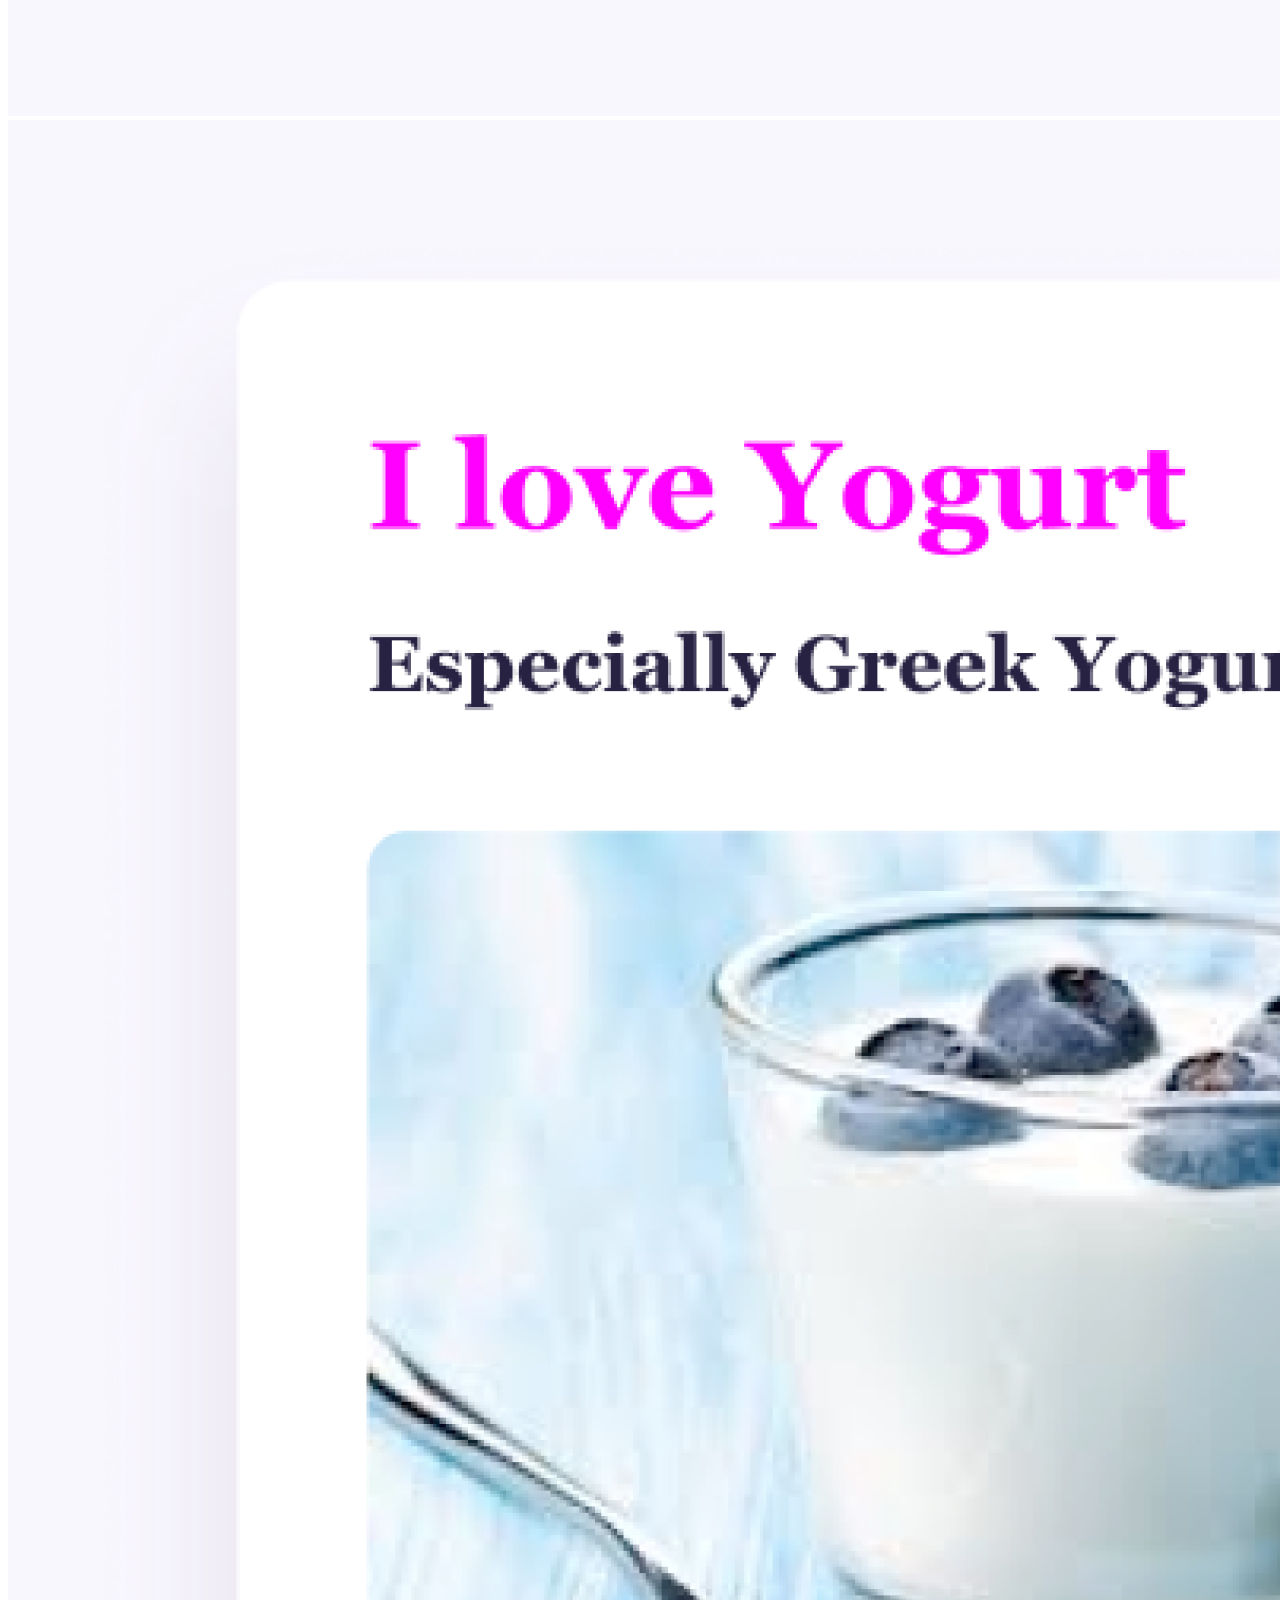
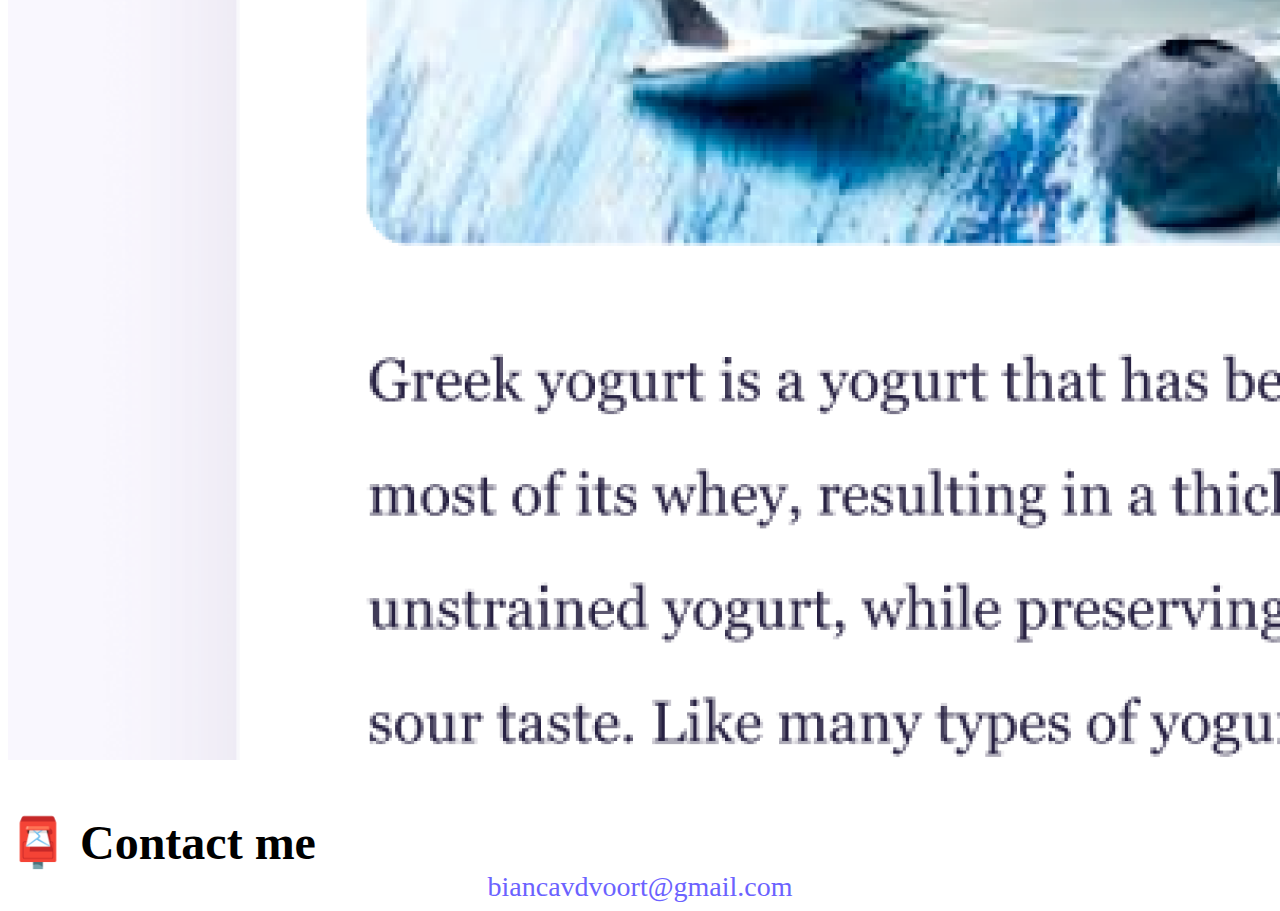
==== commit 02795be3: "Changed CSS on headers and added class text-center to headers." ====
--- a/aboutme.html
+++ b/aboutme.html
@@ -47,12 +47,14 @@
     </nav>
 
     <a href="index.html" class="homepage">Back to homepage</a>
-    <h1 class="about-me-h1">About me</h1>
+    <h1 class="about-me-h1 text-center">About me</h1>
 
-    <h3>Front-end developer from Amsterdam, the Netherlands</h3>
+    <h3 class="text-center">
+      Front-end developer from Amsterdam, the Netherlands
+    </h3>
 
     <div class="paragraphs-about-me">
-      <p>
+      <p class="text-center">
         Lorem ipsum dolor sit amet, consectetur adipisicing elit. Numquam
         aperiam provident tempora? Cumque adipisci, non dolorem quia, odit qui
         alias veniam excepturi rem dolor fugit dignissimos, sed voluptatum
@@ -74,7 +76,7 @@
       </div>
     </div>
 
-    <div class="contact mt-5">
+    <div class="contact text-center">
       <h2 id="contact-me">📮 Contact me</h2>
       <a href="mailto:biancavdvoort@gmail.com" class="email-link"
         >biancavdvoort@gmail.com</a
--- a/src/style.css
+++ b/src/style.css
@@ -8,7 +8,6 @@
 h2,
 h3 {
   margin: 0;
-  text-align: center;
 }
 
 h2 {
@@ -27,6 +26,7 @@
 
 p {
   font-size: 18px;
+  padding: 10px;
   line-height: 1.5;
 }
 
